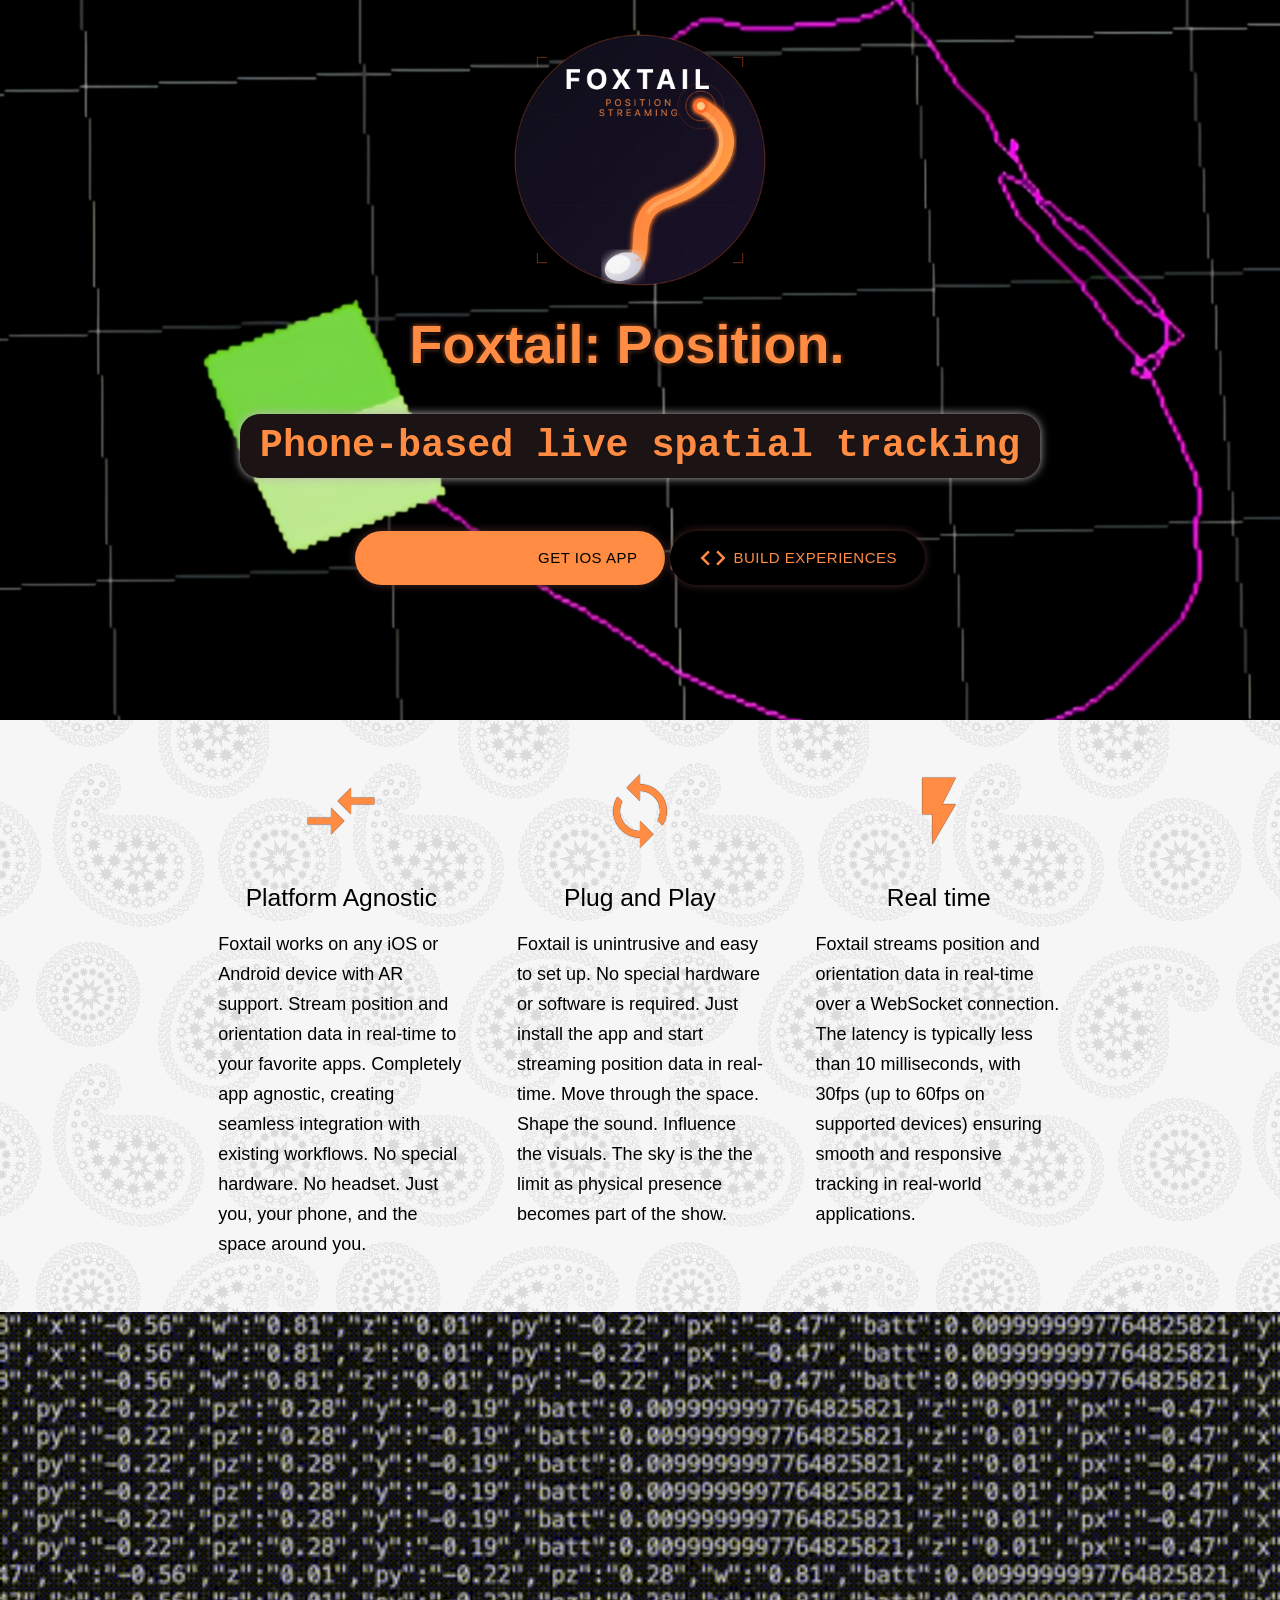
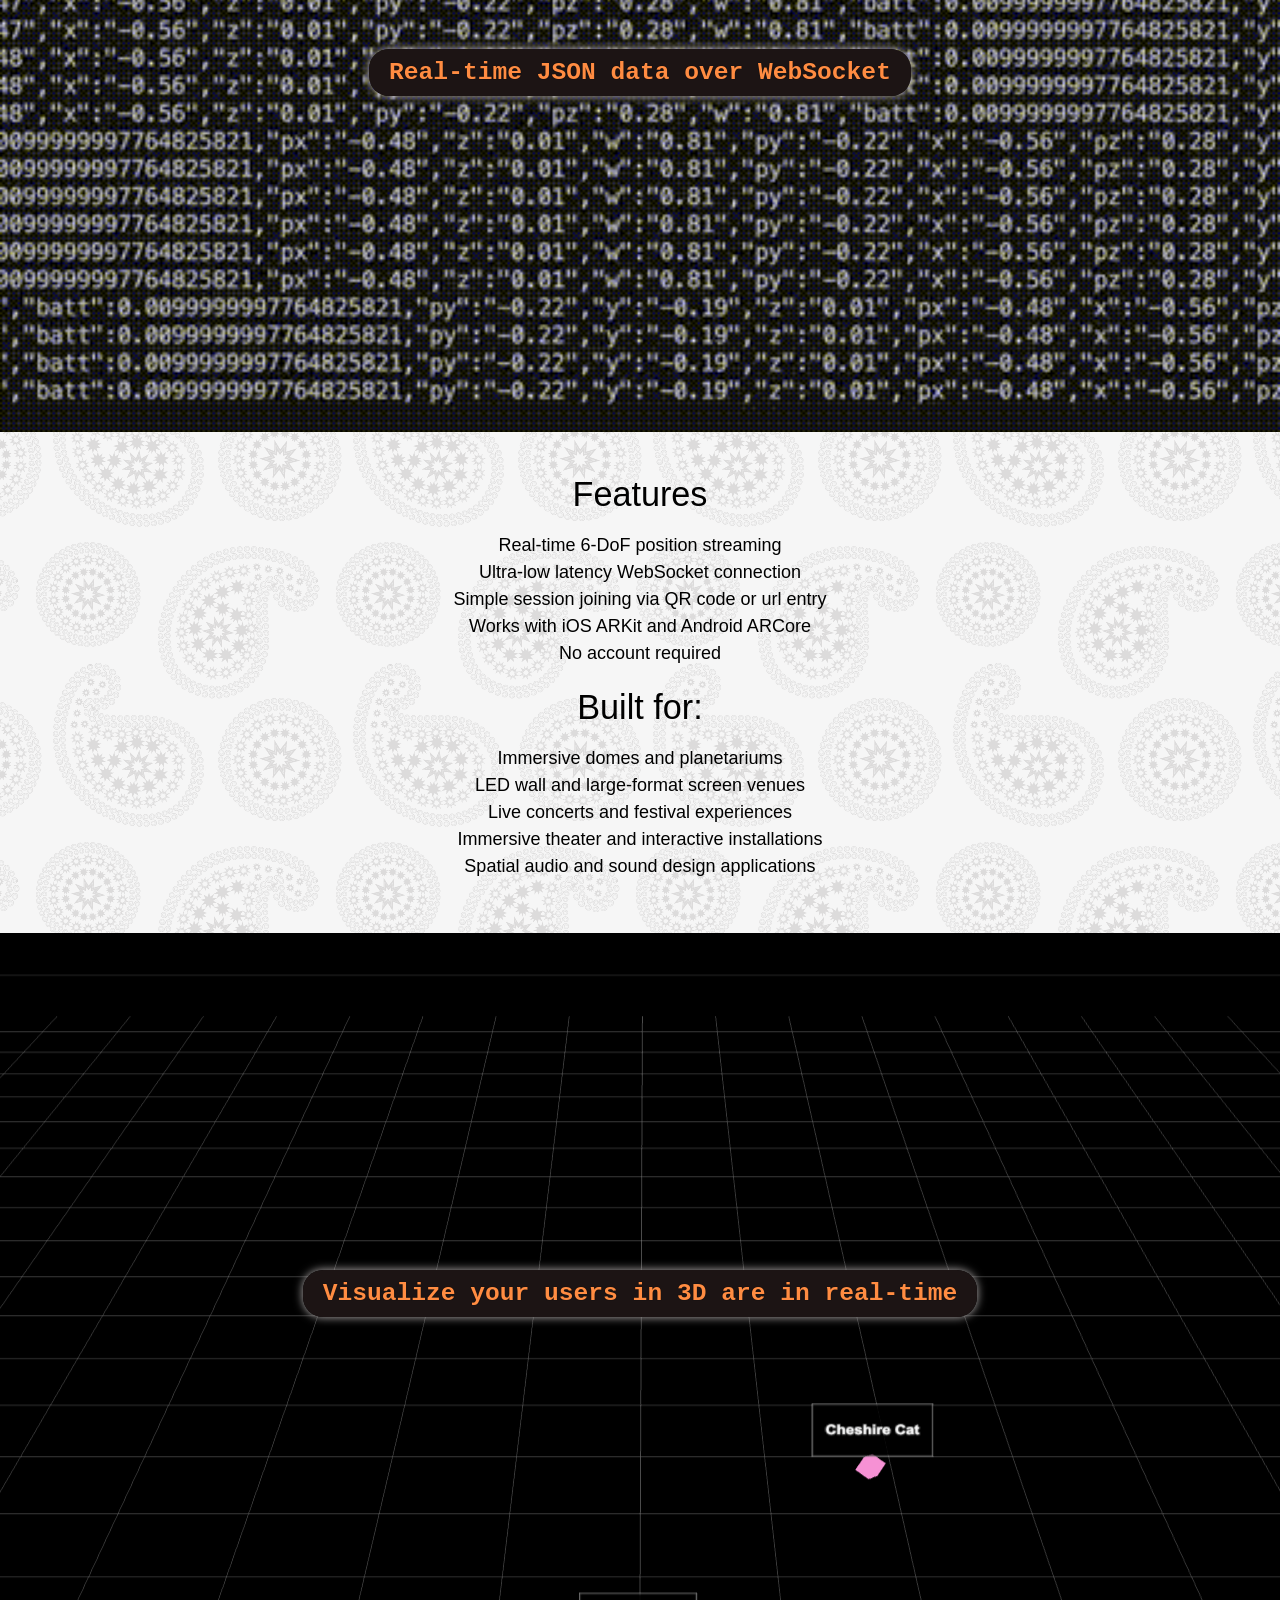
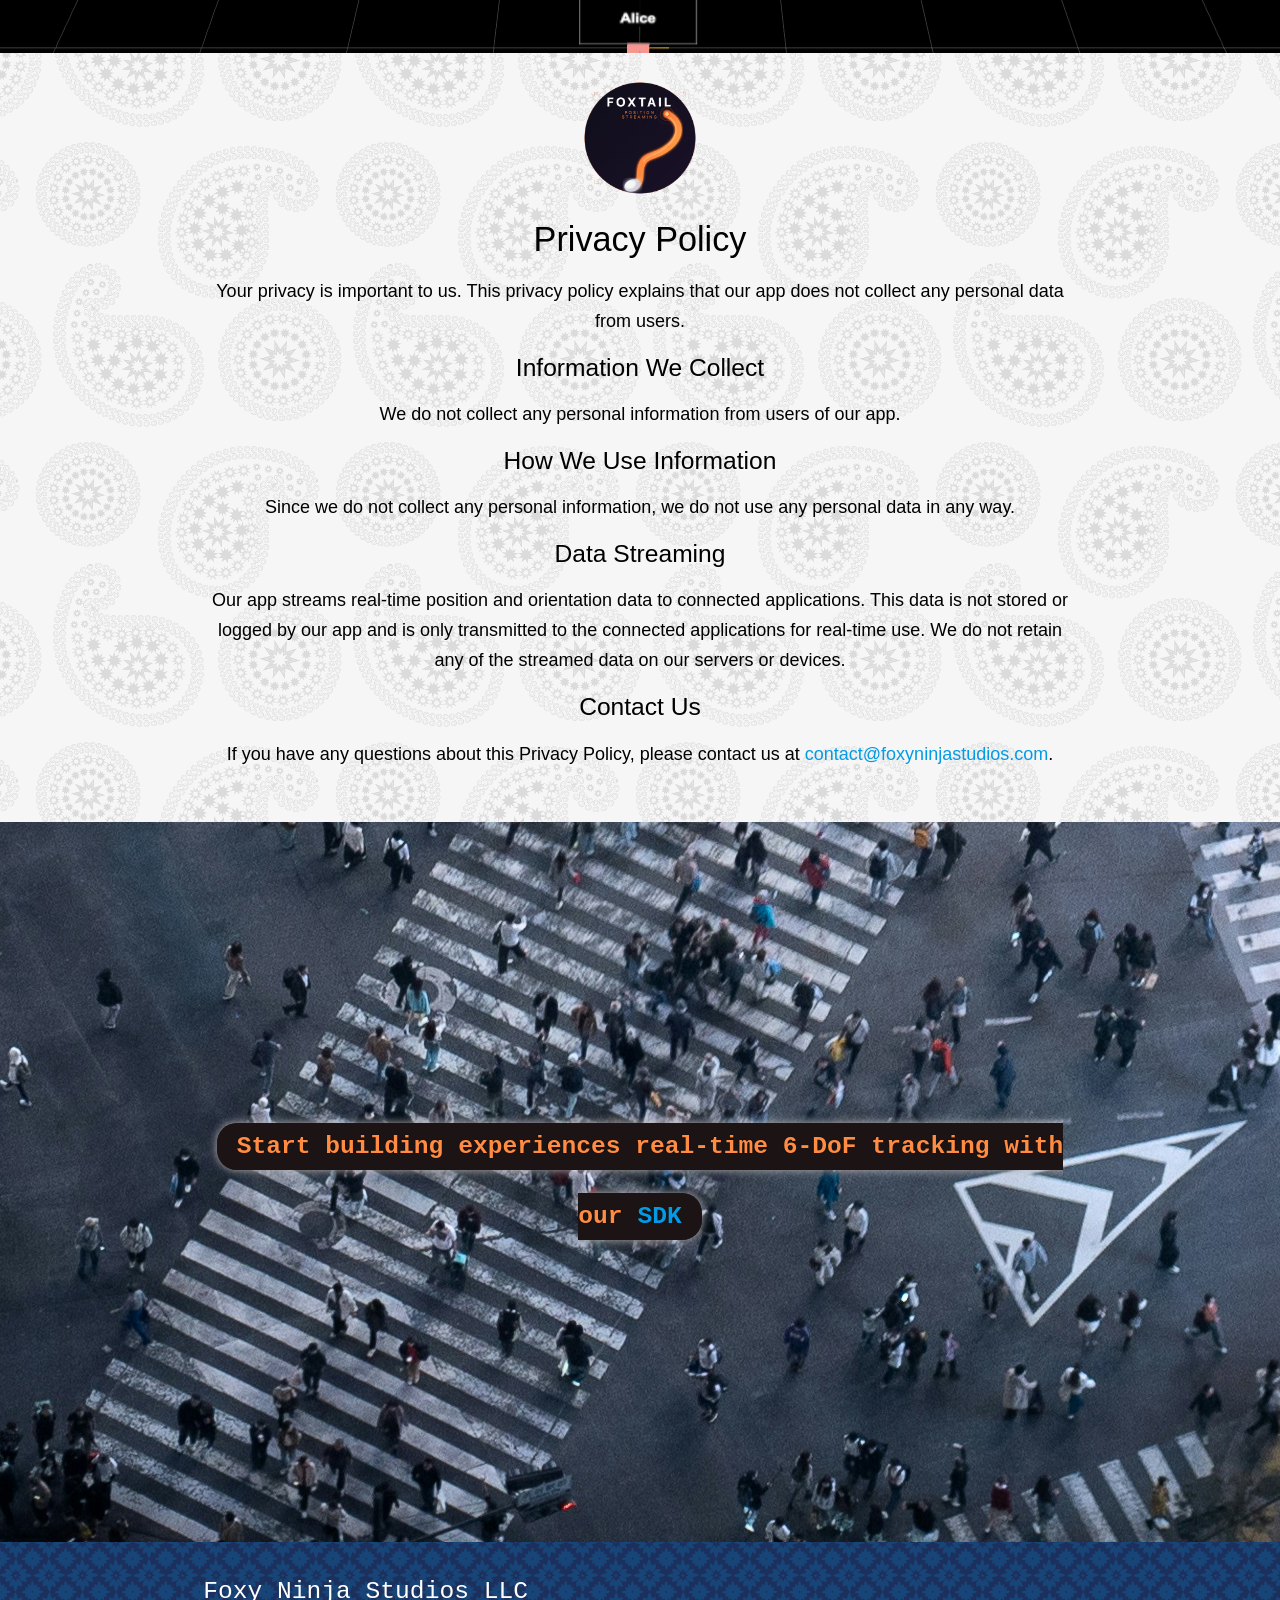
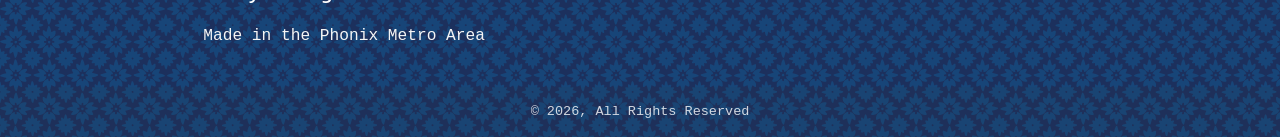
==== docs/index.html @ 8e176ff6 "ac" ====
<!DOCTYPE html>
<html lang="en">

<head>
  <meta http-equiv="Content-Type" content="text/html; charset=UTF-8" />
  <meta name="viewport" content="width=device-width, initial-scale=1" />
  <title>Foxtail: Positional Tracking & Streaming</title>

  <link href="https://fonts.googleapis.com/icon?family=Material+Icons" rel="stylesheet">
  <link href="css/materialize.css" type="text/css" rel="stylesheet" media="screen,projection" />
  <link href="css/style.css" type="text/css" rel="stylesheet" media="screen,projection" />
  <style>
    .alternate-word {
      display: inline-block;
      border-right: 3px solid #ff8c42;
      animation: blink-caret 0.75s step-end infinite;
    }

    @keyframes blink-caret {

      from,
      to {
        border-color: transparent;
      }

      50% {
        border-color: #ff8c42;
      }
    }
  </style>
</head>

<body style="background-image: url(images/paisley.webp);color: #000;font-size:18px;background-color:black">


  <div id="index-banner" class="parallax-container" style="width: 100vw;">
    <div class="section no-pad-bot">
      <div class="container">
        <div class="icon" style="height:30vh;width:30vh"></div>
        <h1 class="header center teal-text text-lighten-2 typewriter" style="color: #ff8c42!important;">Foxtail:
          Position. <span class="alternate-word" id="alternateWord">Tracked.</span>
        </h1>
        <div class="row center">
          <h5 class="header col s12 light hidesmall" style="font-size: 3vw!important;"><span class="feature">
              Phone-based live spatial tracking</span>
          </h5>
        </div>
        <div class="row center">
          <a target='_blank' href="https://apps.apple.com/us/app/foxtail-position-streaming/id6759480033"
            id="download-button" class="btn-large waves-effect waves-light teal 
          lighten-1"
            style="margin-top:20px;background-color: #ff8c42  !important;border-radius: 30px; box-shadow: 0px 0px 10px rgb(73, 40, 40);color:black!important;">
            <i class="material-icons left" style="font-size:200%;margin-right: 5px;">apple</i>
            Get iOS App</a>

                      <a target='_blank' href="https://github.com/FoxyNinjaStudios/foxtail-sdk"
            id="download-button" class="btn-large waves-effect waves-light teal 
          lighten-1"
            style="margin-top:20px;color: #ff8c42  !important;border-radius: 30px; box-shadow: 0px 0px 10px rgb(73, 40, 40);background-color:black!important;">
            <i class="material-icons left" style="font-size:200%;margin-right: 5px;">code</i>
            Build Experiences</a>
        </div>
        <br><br>

      </div>
    </div>
    <div class="parallax"><img src="images/slide1.png" alt="Unsplashed background img 1"></div>
  </div>


  <div class="container">
    <div class="section">

      <!--   Icon Section   -->
      <div class="row">
        <div class="col s12 m4">
          <div class="icon-block">
            <h2 class="center brown-text"><i class="material-icons">compare_arrows</i></h2>
            <h5 class="center">Platform Agnostic</h5>

            <p class="light">Foxtail works on any iOS or Android device with AR support. Stream position and orientation
              data in real-time to your favorite apps. Completely app agnostic, creating seamless integration with
              existing workflows. No special hardware. No headset. Just you, your phone, and the space around you.</p>
          </div>
        </div>

        <div class="col s12 m4">
          <div class="icon-block">
            <h2 class="center brown-text"><i class="material-icons">sync</i></h2>
            <h5 class="center">Plug and Play</h5>

            <p class="light">Foxtail is unintrusive and easy to set up. No special hardware or software is required.
              Just install the app and start streaming position data in real-time. Move through the space. Shape the
              sound. Influence the visuals. The sky is the the limit as physical presence becomes part of the show.</p>
          </div>
        </div>

        <div class="col s12 m4">
          <div class="icon-block">
            <h2 class="center brown-text"><i class="material-icons">flash_on
              </i></h2>
            <h5 class="center">Real time</h5>

            <p class="light">Foxtail streams position and orientation data in real-time over a WebSocket connection. The
              latency is typically less than 10 milliseconds, with 30fps (up to 60fps on supported devices) ensuring
              smooth and responsive tracking in real-world applications.</p>
          </div>
        </div>
      </div>

    </div>
  </div>


  <div class="parallax-container valign-wrapper">
    <div class="section no-pad-bot">
      <div class="container">
        <div class="row center">
          <h5 class="header col s12 light">
            <span class="feature">Real-time JSON data over WebSocket</span>
          </h5>
        </div>
      </div>
    </div>
    <div class="parallax"><img src="images/slide2.gif" alt="Unsplashed background img 2"
        style="height: 100%; width: 100%; object-fit: cover;"></div>
  </div>

  <div class="container">
    <div class="section">

      <div class="row">
        <div class="col s12 center">
          <h3><i class="mdi-content-send brown-text"></i></h3>
          <h4>Features</h4>
          <p class="left-align light">
          <ul>
          <li>Real-time 6-DoF position streaming</li>
          <li>Ultra-low latency WebSocket connection</li>
          <li>Simple session joining via QR code or url entry</li>
          <li>Works with iOS ARKit and Android ARCore</li>
          <li>No account required</li>
          </ul>
          </p>
          <h4>Built for:</h4>

          <p class="left-align light">
          <ul>
          <li>Immersive domes and planetariums</li>
          <li>LED wall and large-format screen venues</li>
          <li>Live concerts and festival experiences</li>
          <li>Immersive theater and interactive installations</li>
          <li>Spatial audio and sound design applications</li>
          </ul>
          </p>
        </div>
      </div>

    </div>
  </div>


  <div class="parallax-container valign-wrapper">
    <div class="section no-pad-bot">
      <div class="container">
        <div class="row center">
          <h5 class="header col s12 light">
            <span class="feature">Visualize your users in 3D are in real-time</span>
          </h5>
        </div>
      </div>
    </div>
    <div class="parallax blursection"><img src="images/slide3.png" alt="Unsplashed background img 3"></div>
  </div>

  <div class="container">
    <div class="section">

      <div class="row" id="privacy">
        <div class="col s12 center">
          <div class="icon"></div>
          <h4>Privacy Policy</h4>
          <p>Your privacy is important to us. This privacy policy explains that our app does not collect any personal
            data from users.</p>
          <h5>Information We Collect</h5>
          <p>We do not collect any personal information from users of our app.</p>
          <h5>How We Use Information</h5>
          <p>Since we do not collect any personal information, we do not use any personal data in any way.</p>
          <h5>Data Streaming</h5>
          <p>Our app streams real-time position and orientation data to connected applications. This data is not stored or logged by our app and is only transmitted to the connected applications for real-time use. We do not retain any of the streamed data on our servers or devices.</p>
          </h5>
          <p>
          </p>
          <h5>Contact Us</h5>
          <p>If you have any questions about this Privacy Policy, please contact us at <a
              href="mailto:contact@foxyninjastudios.com">contact@foxyninjastudios.com</a>.</p>

        </div>
      </div>

    </div>
  </div>


  <div class="parallax-container valign-wrapper">
    <div class="section no-pad-bot">
      <div class="container">
        <div class="row center">
          <h5 class="header col s12 light">
            <span class="feature">Start building experiences real-time 6-DoF tracking with our <a
                href='https://github.com/FoxyNinjaStudios/foxtail-sdk' target="_blank">SDK</a></span>
          </h5>
        </div>
      </div>
    </div>
    <div class="parallax blursection"><img src="images/slide4.jpg" alt="Unsplashed background img 3"></div>
  </div>

  <footer class="page-footer teal" style="font-family:'Consolas', monospace; background-image: url(images/bg.png);">
    <div class="container">
      <div class="row">
        <div class="col l6 s12">
          <h5 class="white-text">Foxy Ninja Studios LLC</h5>
          <p class="grey-text text-lighten-4" style="font-size:90%">Made in the Phonix Metro Area</p>


        </div>

      </div>
    </div>
    <div class="footer-copyright">
      <small class="container" style="text-align:center">
        &copy; 2026, All Rights Reserved
      </small>
    </div>
  </footer>


  <!--  Scripts-->
  <script src="https://code.jquery.com/jquery-2.1.1.min.js"></script>
  <script src="js/materialize.js"></script>
  <script src="js/init.js"></script>
  <script>
    const words = ['Tracked.', 'Streamed.'];
    let wordIndex = 0;
    const el = document.getElementById('alternateWord');
    const typeSpeed = 100;
    const deleteSpeed = 50;
    const pauseTime = 1500;

    function typeWord(word, charIndex = 0) {
      if (charIndex <= word.length) {
        el.textContent = word.substring(0, charIndex);
        setTimeout(() => typeWord(word, charIndex + 1), typeSpeed);
      } else {
        setTimeout(() => deleteWord(word), pauseTime);
      }
    }

    function deleteWord(word, charIndex = word.length) {
      if (charIndex >= 0) {
        el.textContent = word.substring(0, charIndex);
        setTimeout(() => deleteWord(word, charIndex - 1), deleteSpeed);
      } else {
        wordIndex = (wordIndex + 1) % words.length;
        setTimeout(() => typeWord(words[wordIndex]), 300);
      }
    }

    typeWord(words[0]);
  </script>

</body>

</html>
---- docs/css/style.css ----
.icon {
  width: 120px;
  height: 120px;
  background-image: url('../images/icon.png');
  background-size: cover;
  background-position: center;
  background-repeat: no-repeat;
  margin: auto;
  border-radius: 30px;
  margin-top: 10px;
}

nav ul a,
nav .brand-logo {
  color: #444;
}

p {
  line-height: 2rem;
}

.sidenav-trigger {
  color: #26a69a;
}

.parallax-container {
  min-height: 80vh;
  line-height: 0;
  height: auto;
  color: rgba(255, 255, 255, .9);
}

.parallax-container .section {
  width: 100%;
}

@media only screen and (max-width : 992px) {
  .parallax-container .section {
    position: absolute;
    top: 40%;
  }

  #index-banner .section {
    top: 10%;
  }
}

@media only screen and (max-width : 600px) {
  #index-banner .section {
    top: 0;
  }
}

.icon-block {
  padding: 0 15px;
}


footer.page-footer {
  margin: 0;
}

.icon-block .material-icons {
  color: #ff8c42 !important;
  font-size: 80px;
  text-shadow: 0px 0px 1px rgb(36, 2, 2);
}

.feature {
  color: #ff8c42;
  font-weight: bold;
  text-shadow: 0px 0px 1px rgb(0, 0, 0);
  background-color: rgb(28, 20, 20);
  padding: 10px 20px;
  border-radius: 20px;
  box-shadow: 0px 0px 10px rgb(187, 182, 182);
  font-family: 'Consolas', monospace;
  width: auto;
  line-height: 70px;
}

.typewriter {
  font-size: 3em;
  font-weight: 700;
  text-shadow: 1px 1px 2px black, 0 0 25px rgb(4, 4, 17), 0 0 5px #ff8c42;
  margin: 20px auto;
  overflow-y: visible;
  display: block;
  overflow: hidden;
  white-space: nowrap;
  border-right: 0.15em solid #ff8c42;
  animation: typing 3.5s steps(30, end), blink-caret 0.75s step-end 3;
  animation-fill-mode: forwards;
}

@keyframes typing {
  from {
    width: 0;
  }

  99.9% {
    width: 100%;
  }

  to {
    width: "auto";
  }
}

@keyframes blink-caret {

  from,
  to {
    border-color: transparent;
  }

  50% {
    border-color:#ff8c42;
  }
}

@media only screen and (max-width: 600px) {
  .header {
    font-size: 2em !important;
  }

  .typewriter {
    font-size: 1.5em !important;
  }

  .btn-large {
    font-size: 1em !important;
    padding: 0 1rem !important;
  }
}
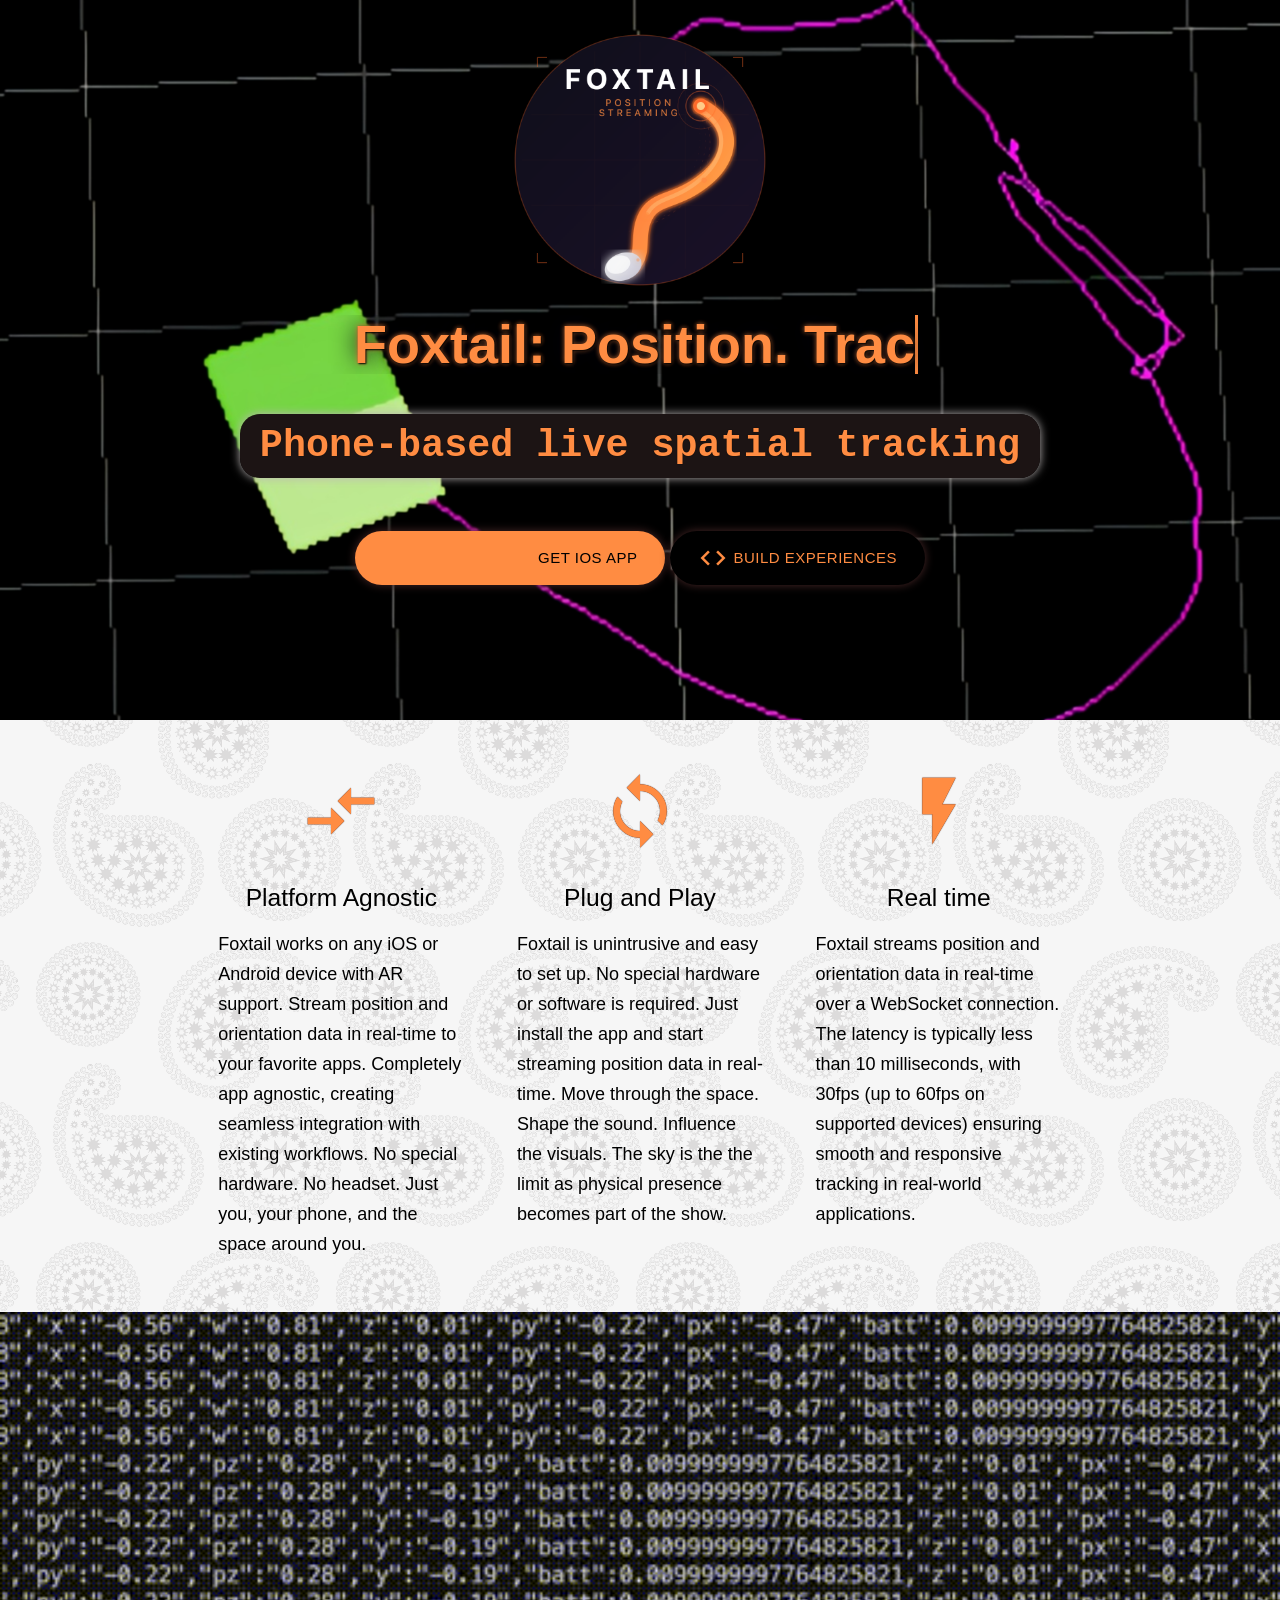
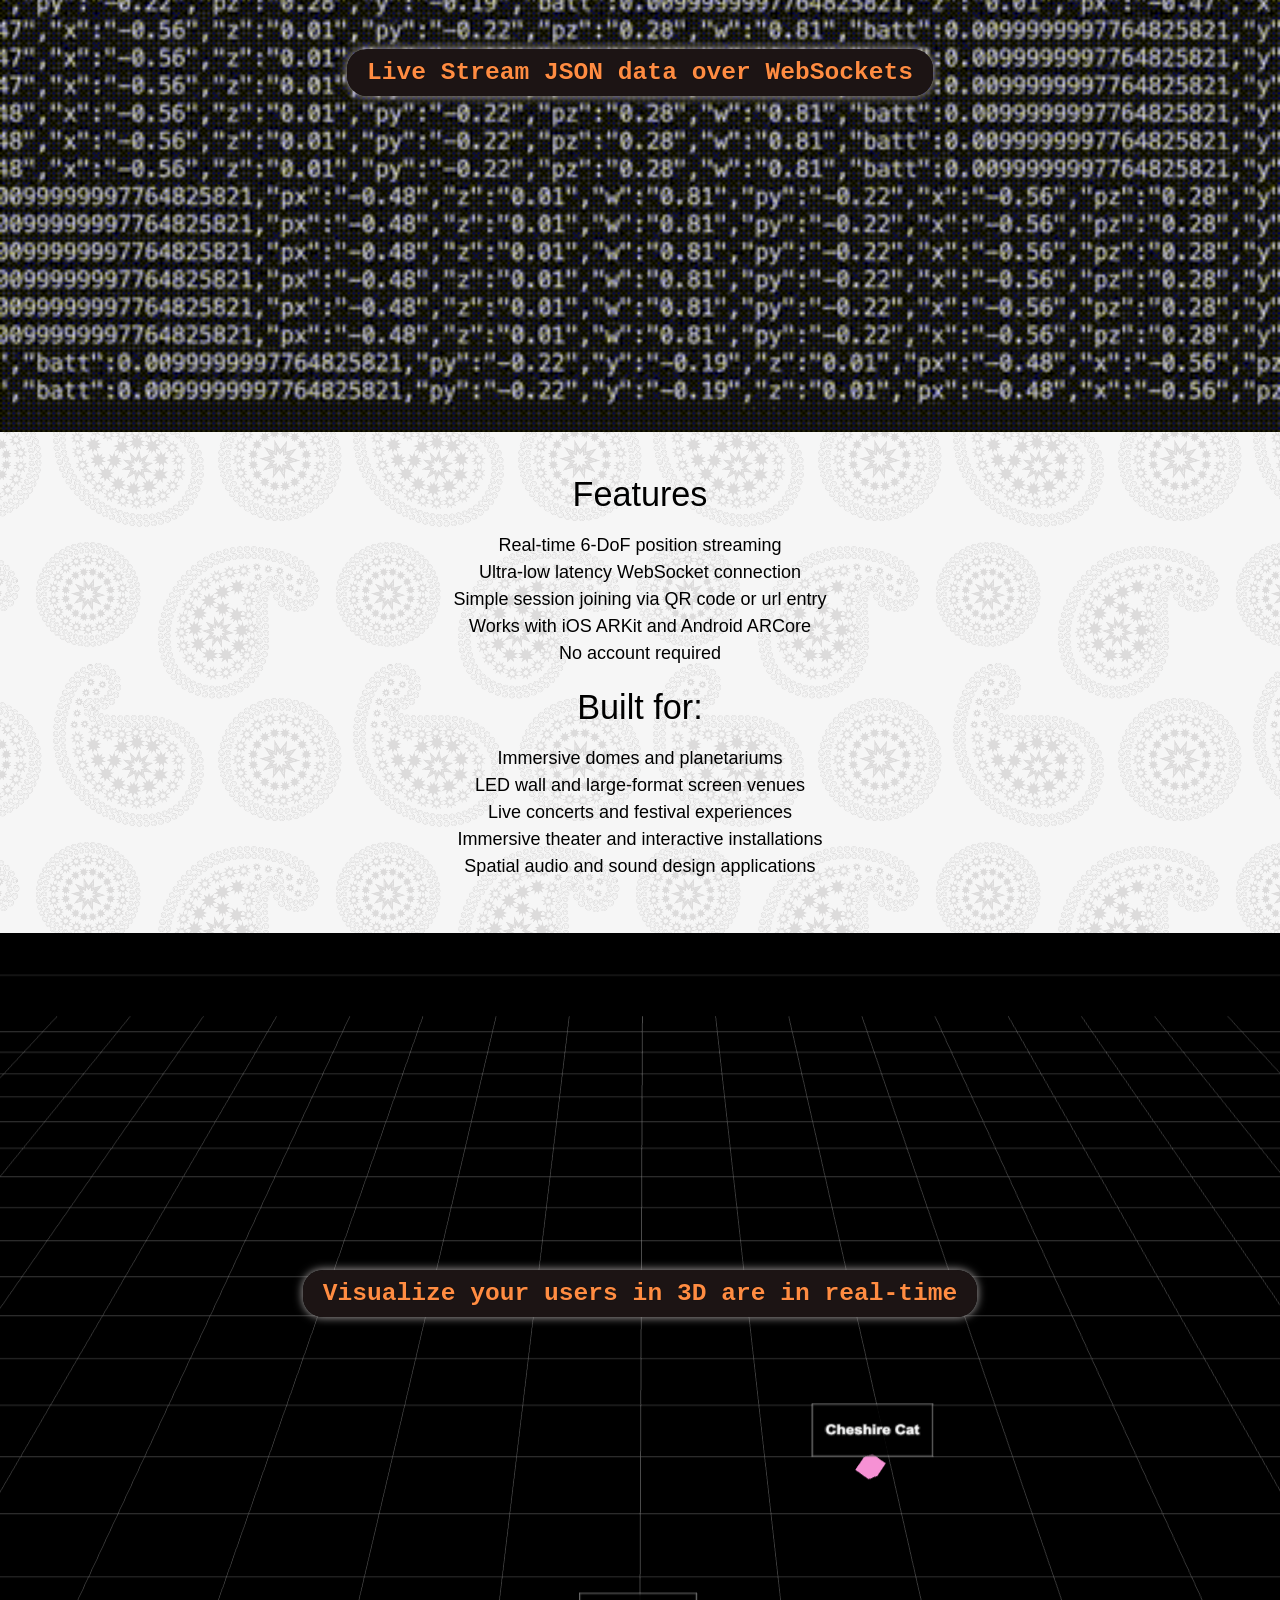
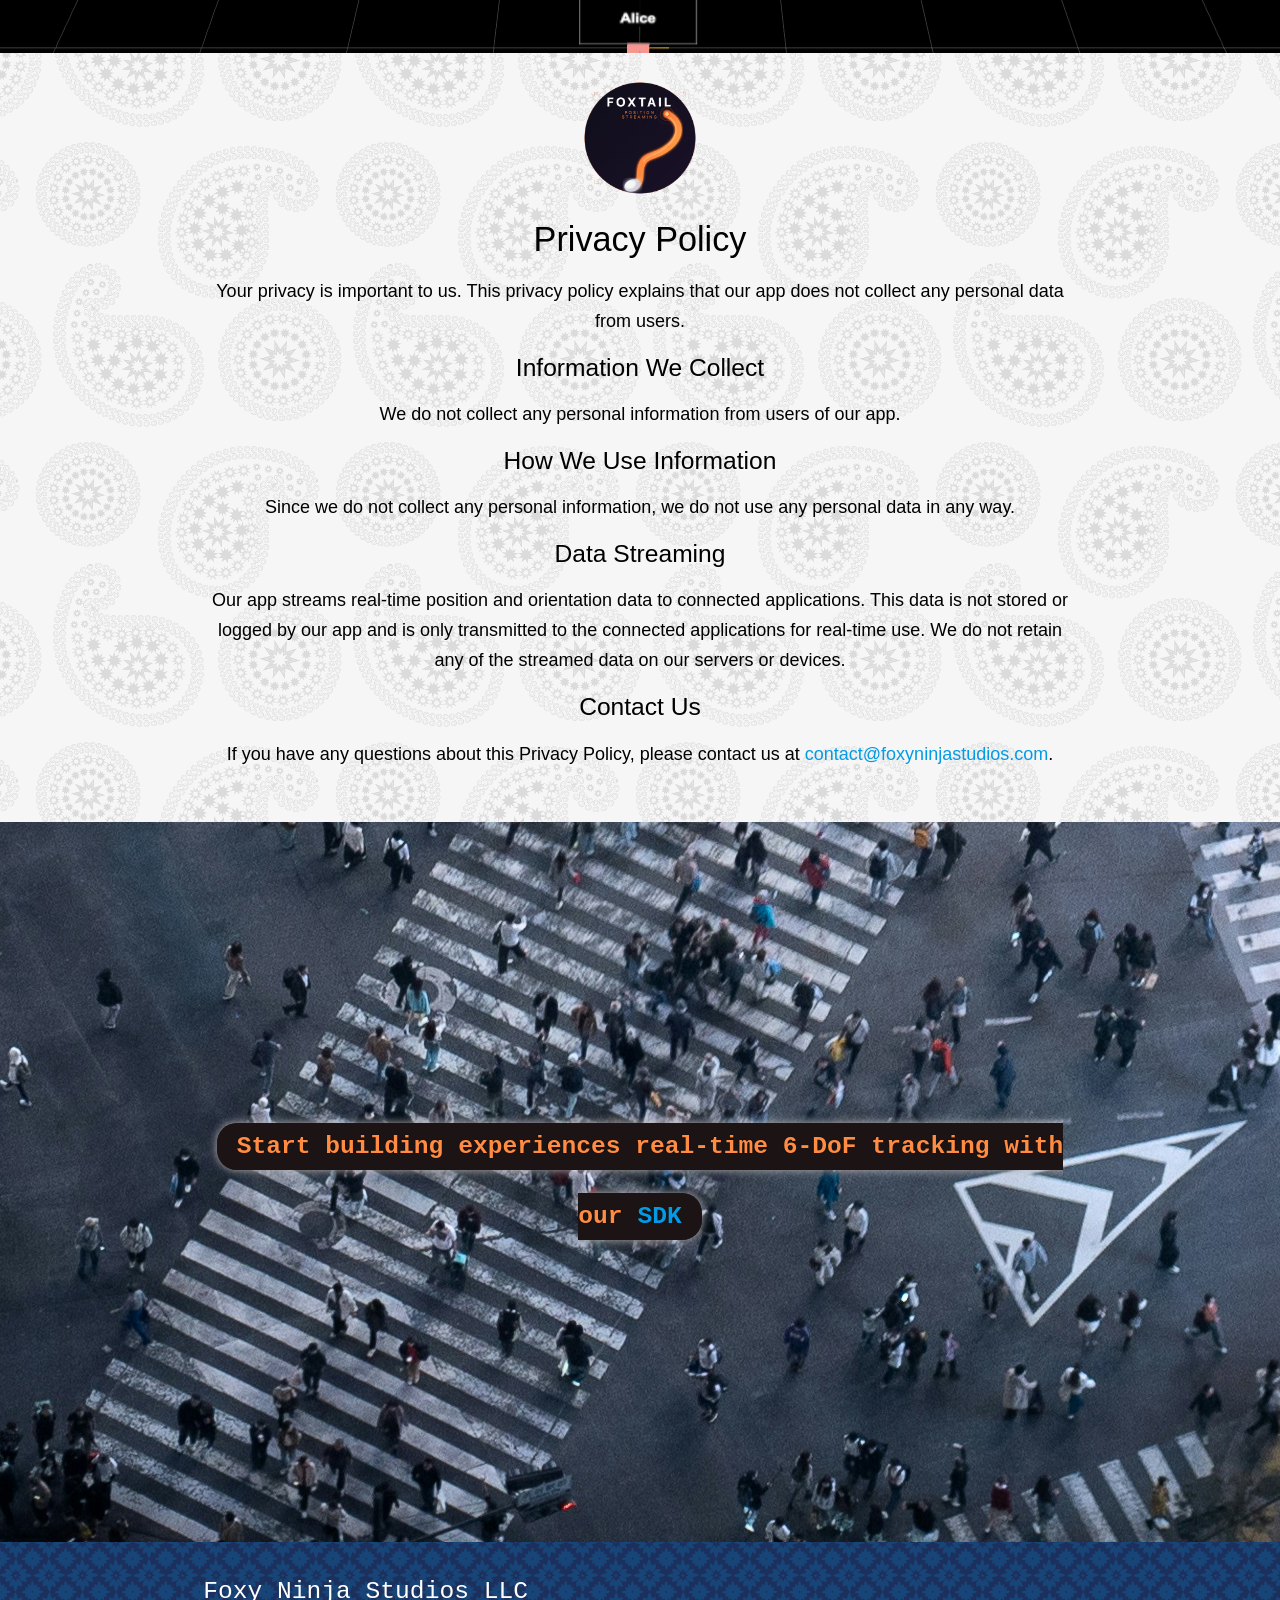
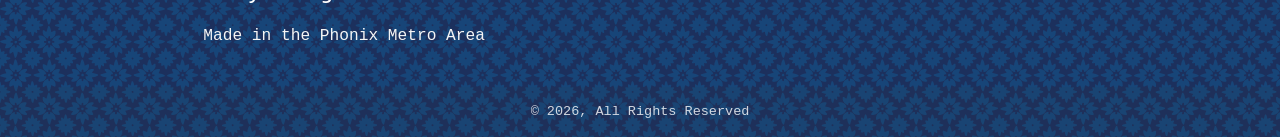
==== commit 1223772c: "ac" ====
--- a/docs/index.html
+++ b/docs/index.html
@@ -117,7 +117,7 @@
       <div class="container">
         <div class="row center">
           <h5 class="header col s12 light">
-            <span class="feature">Real-time JSON data over WebSocket</span>
+            <span class="feature">Live Stream JSON data over WebSockets</span>
           </h5>
         </div>
       </div>
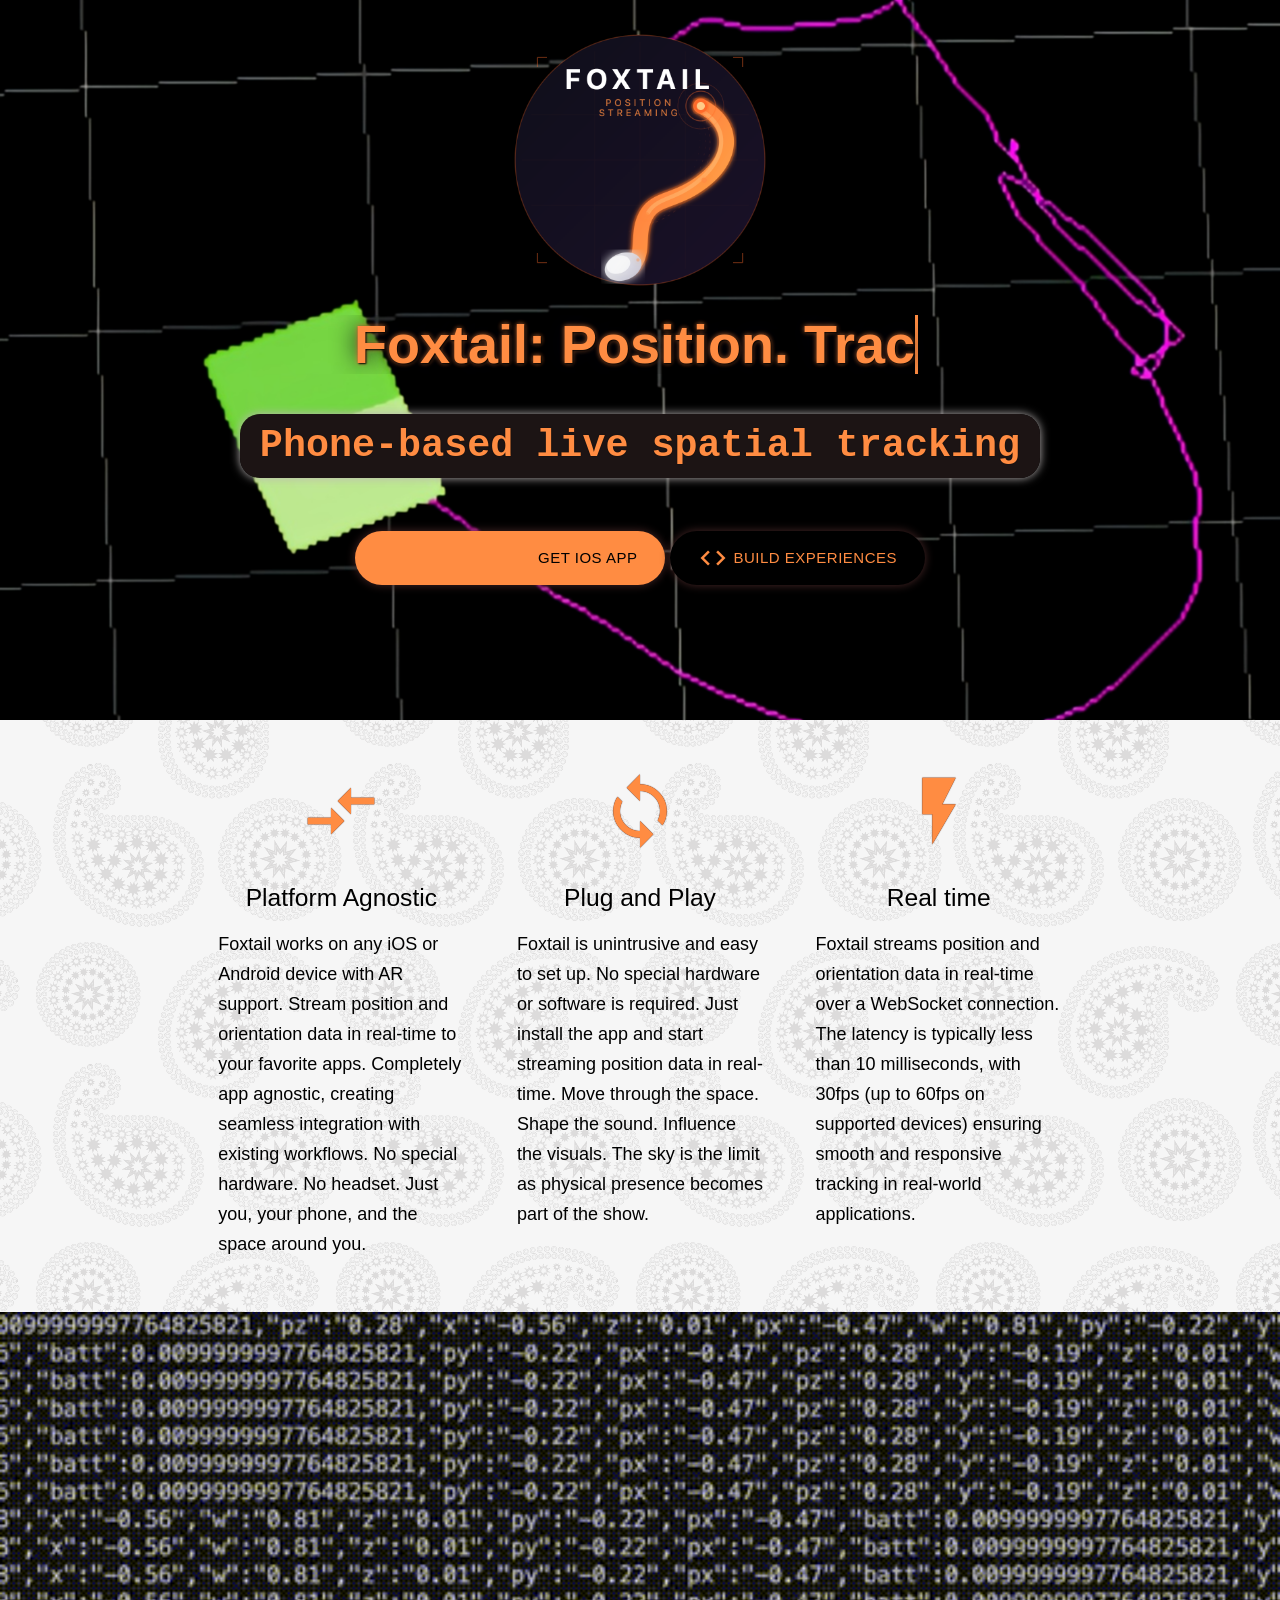
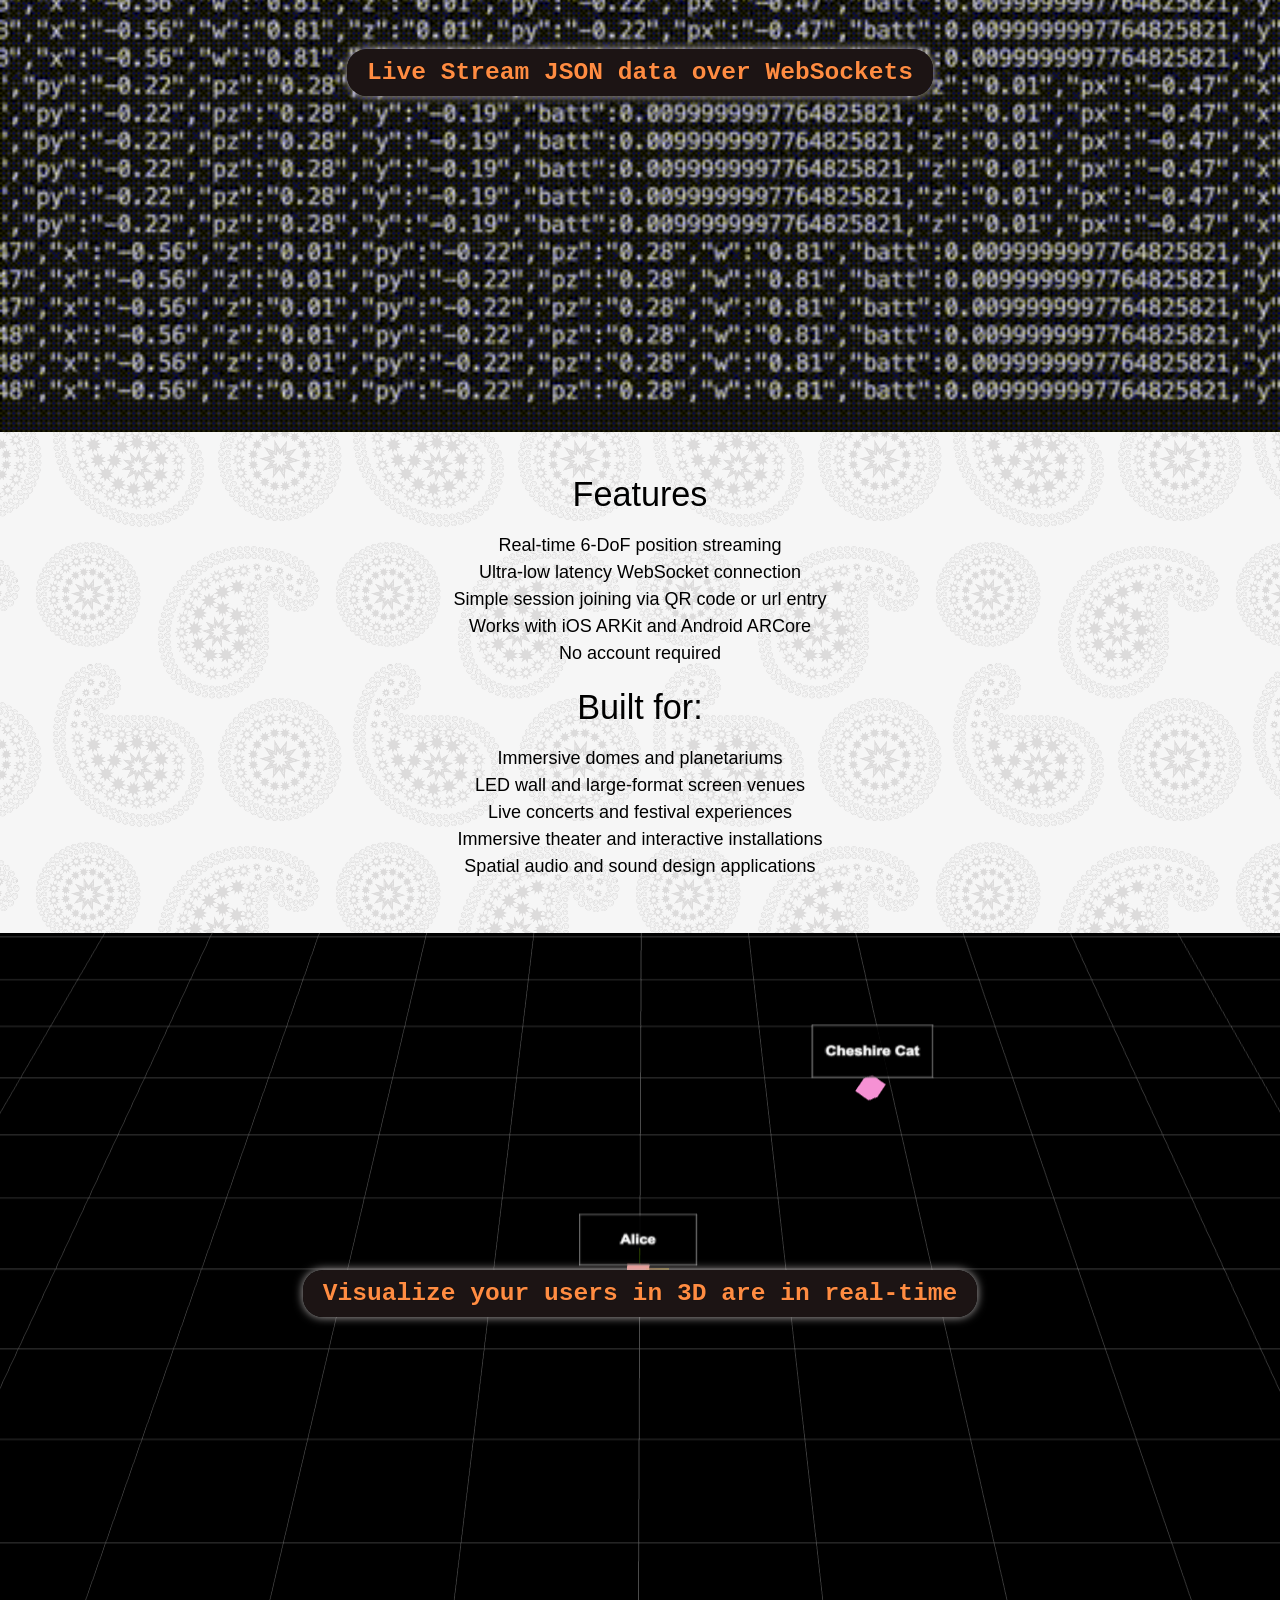
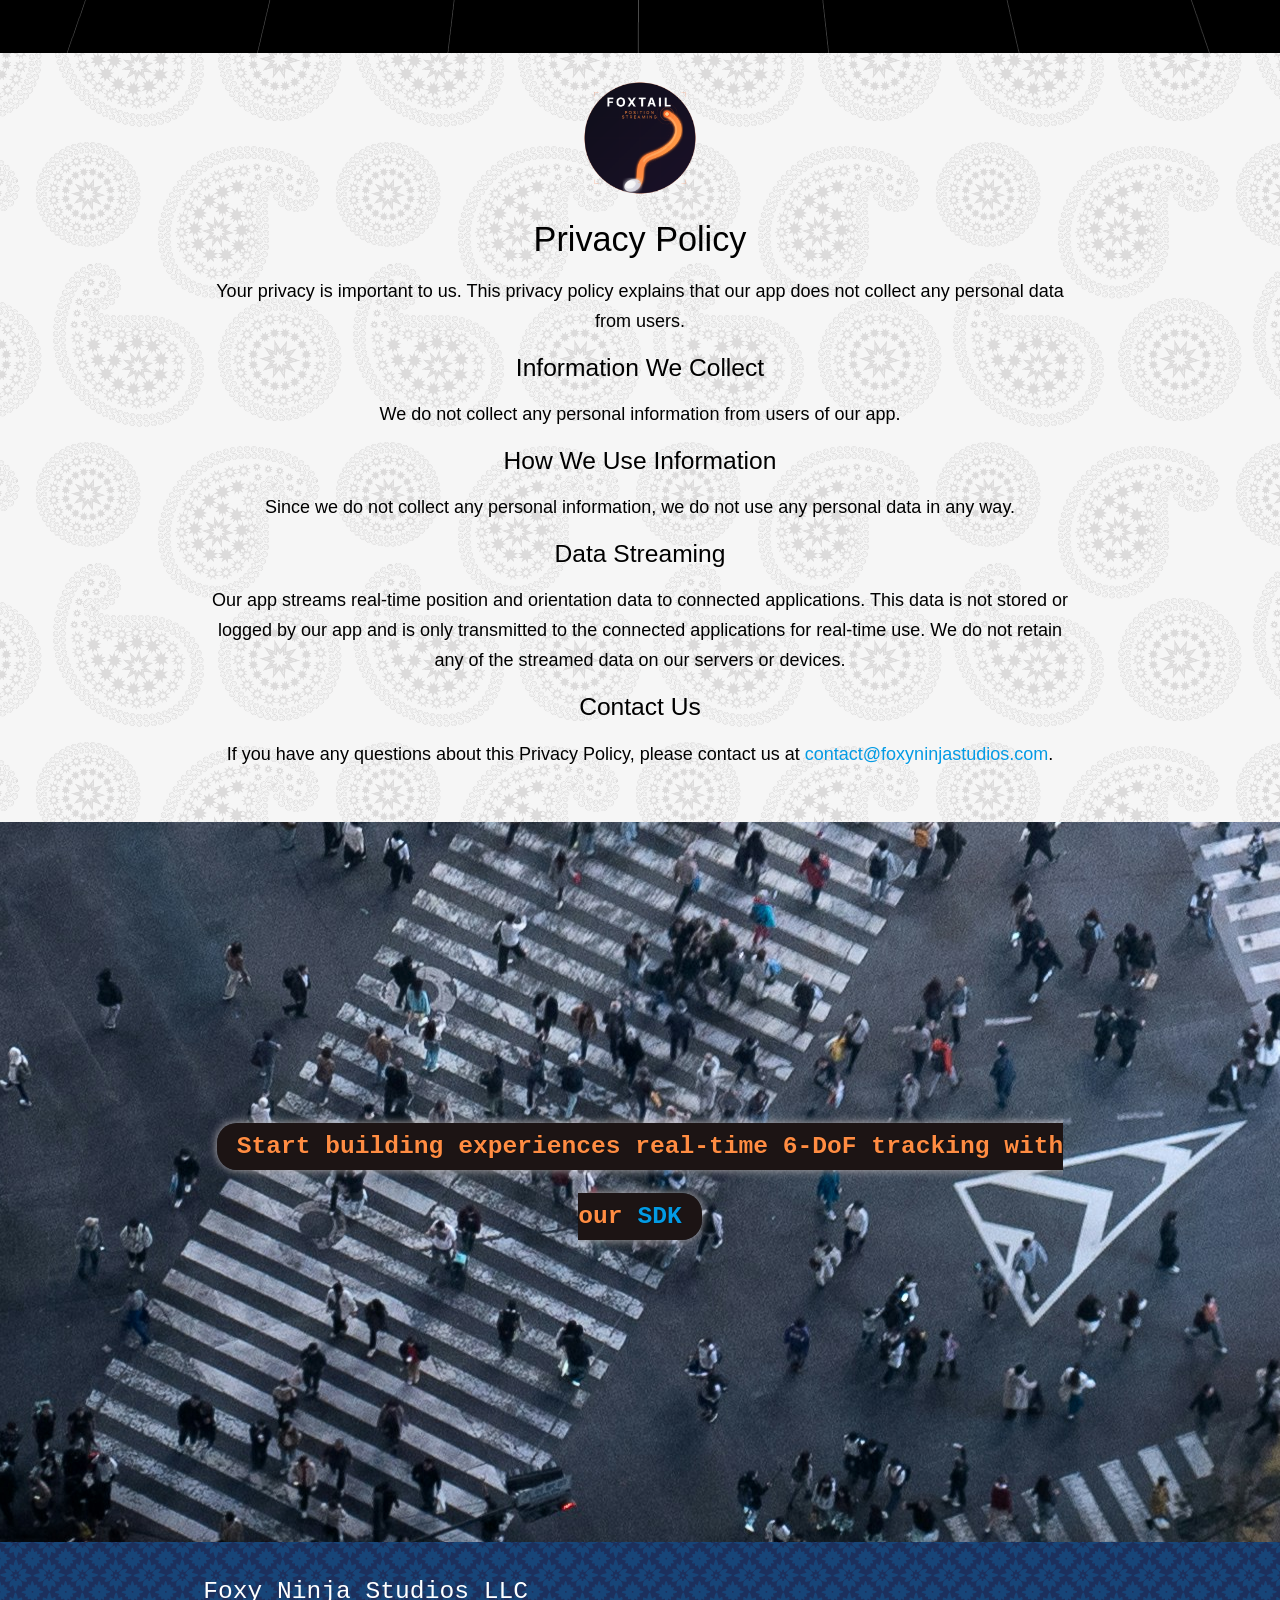
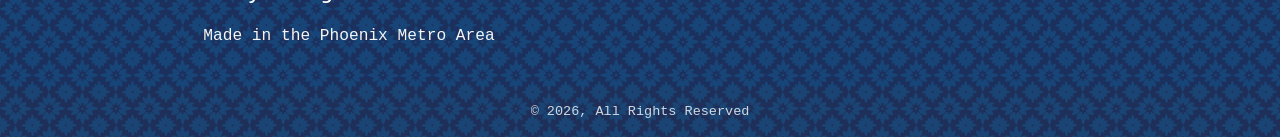
==== commit 11b6a0a5: "ac" ====
--- a/docs/index.html
+++ b/docs/index.html
@@ -91,7 +91,7 @@
 
             <p class="light">Foxtail is unintrusive and easy to set up. No special hardware or software is required.
               Just install the app and start streaming position data in real-time. Move through the space. Shape the
-              sound. Influence the visuals. The sky is the the limit as physical presence becomes part of the show.</p>
+              sound. Influence the visuals. The sky is the limit as physical presence becomes part of the show.</p>
           </div>
         </div>
 
@@ -221,7 +221,7 @@
       <div class="row">
         <div class="col l6 s12">
           <h5 class="white-text">Foxy Ninja Studios LLC</h5>
-          <p class="grey-text text-lighten-4" style="font-size:90%">Made in the Phonix Metro Area</p>
+          <p class="grey-text text-lighten-4" style="font-size:90%">Made in the Phoenix Metro Area</p>
 
 
         </div>
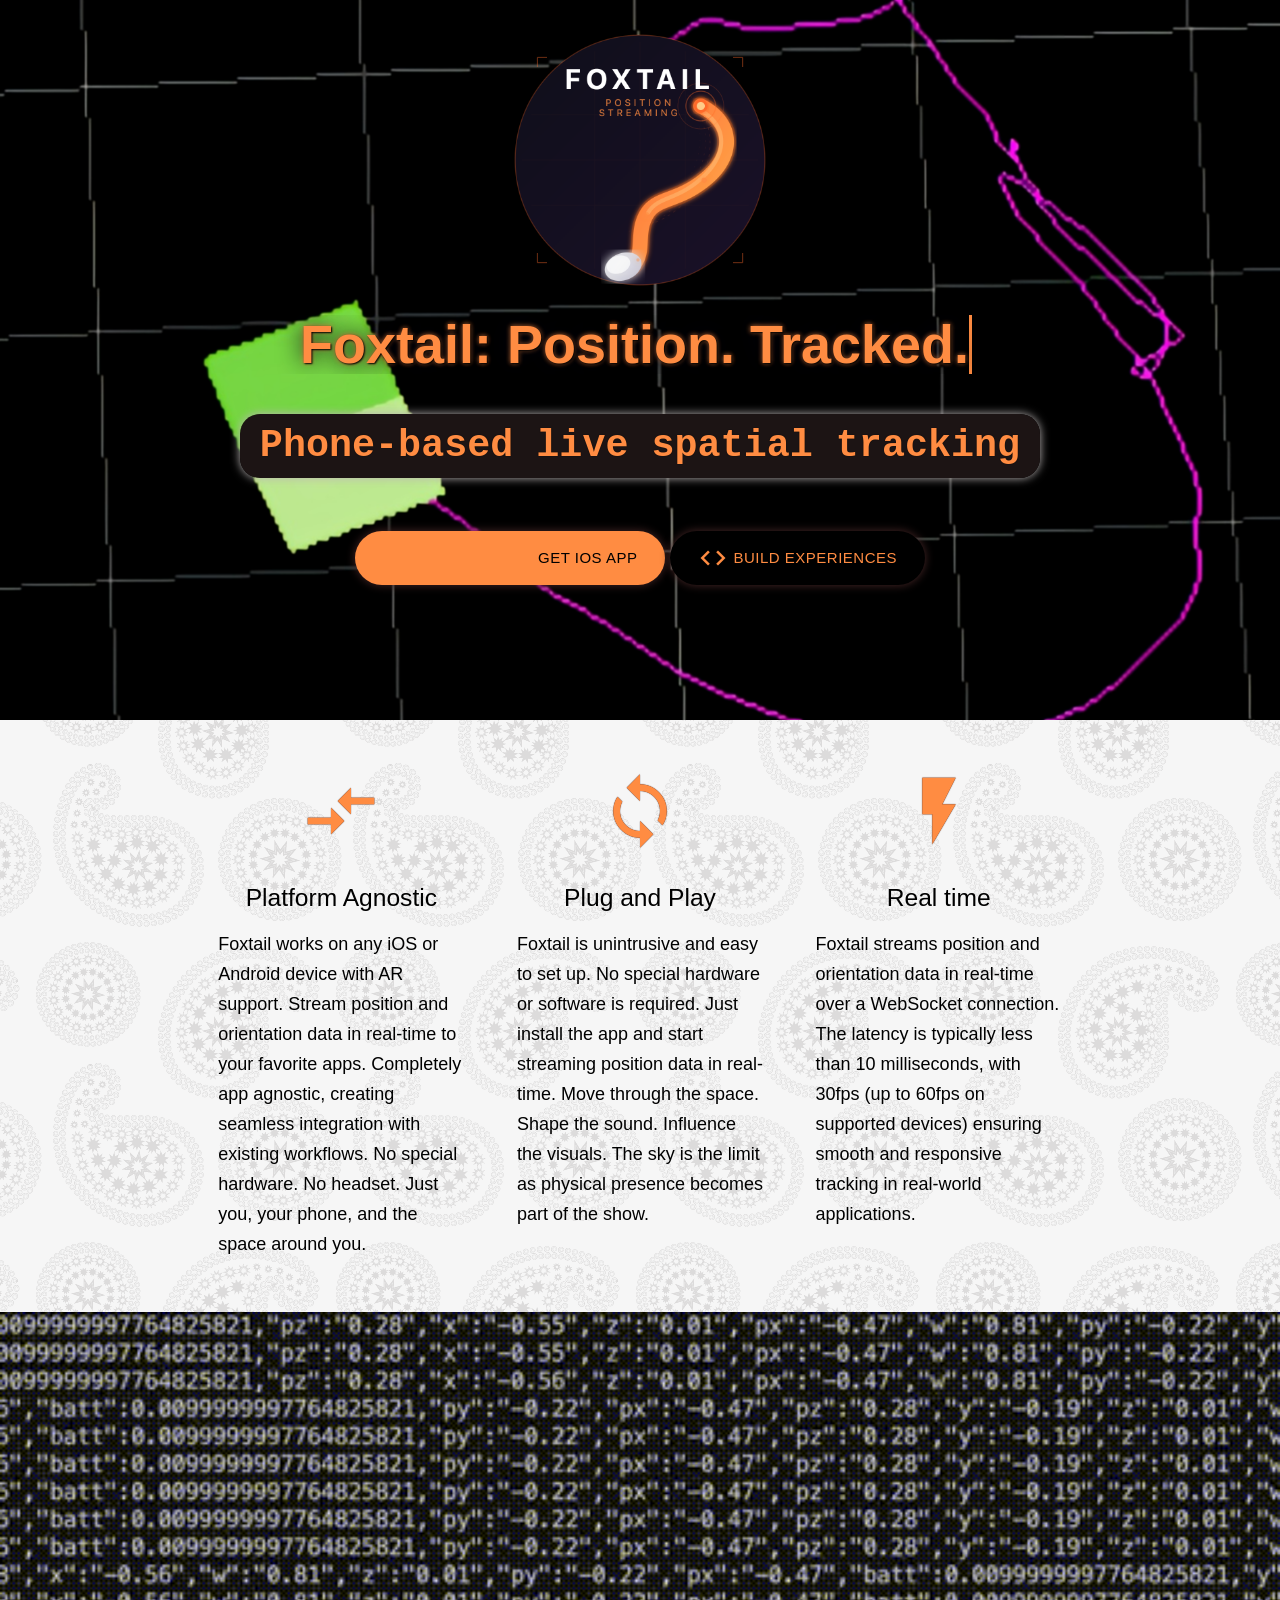
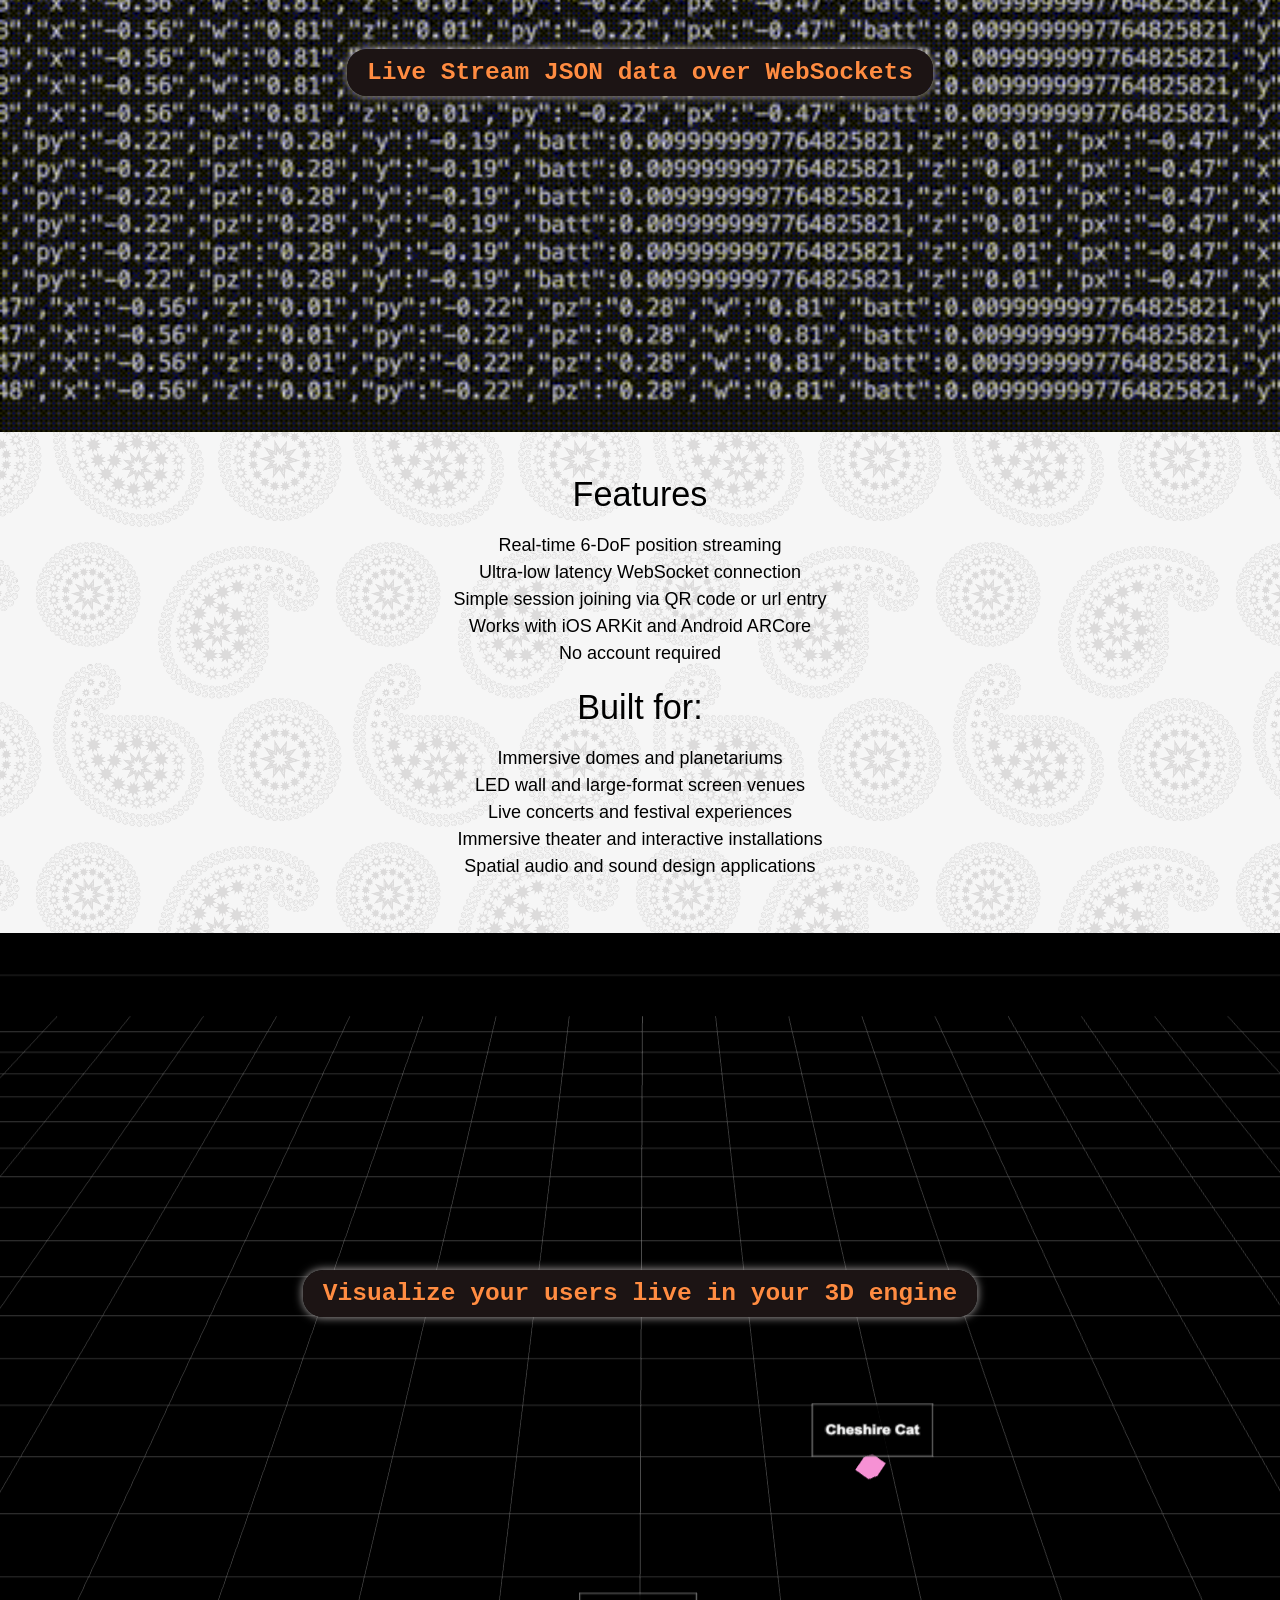
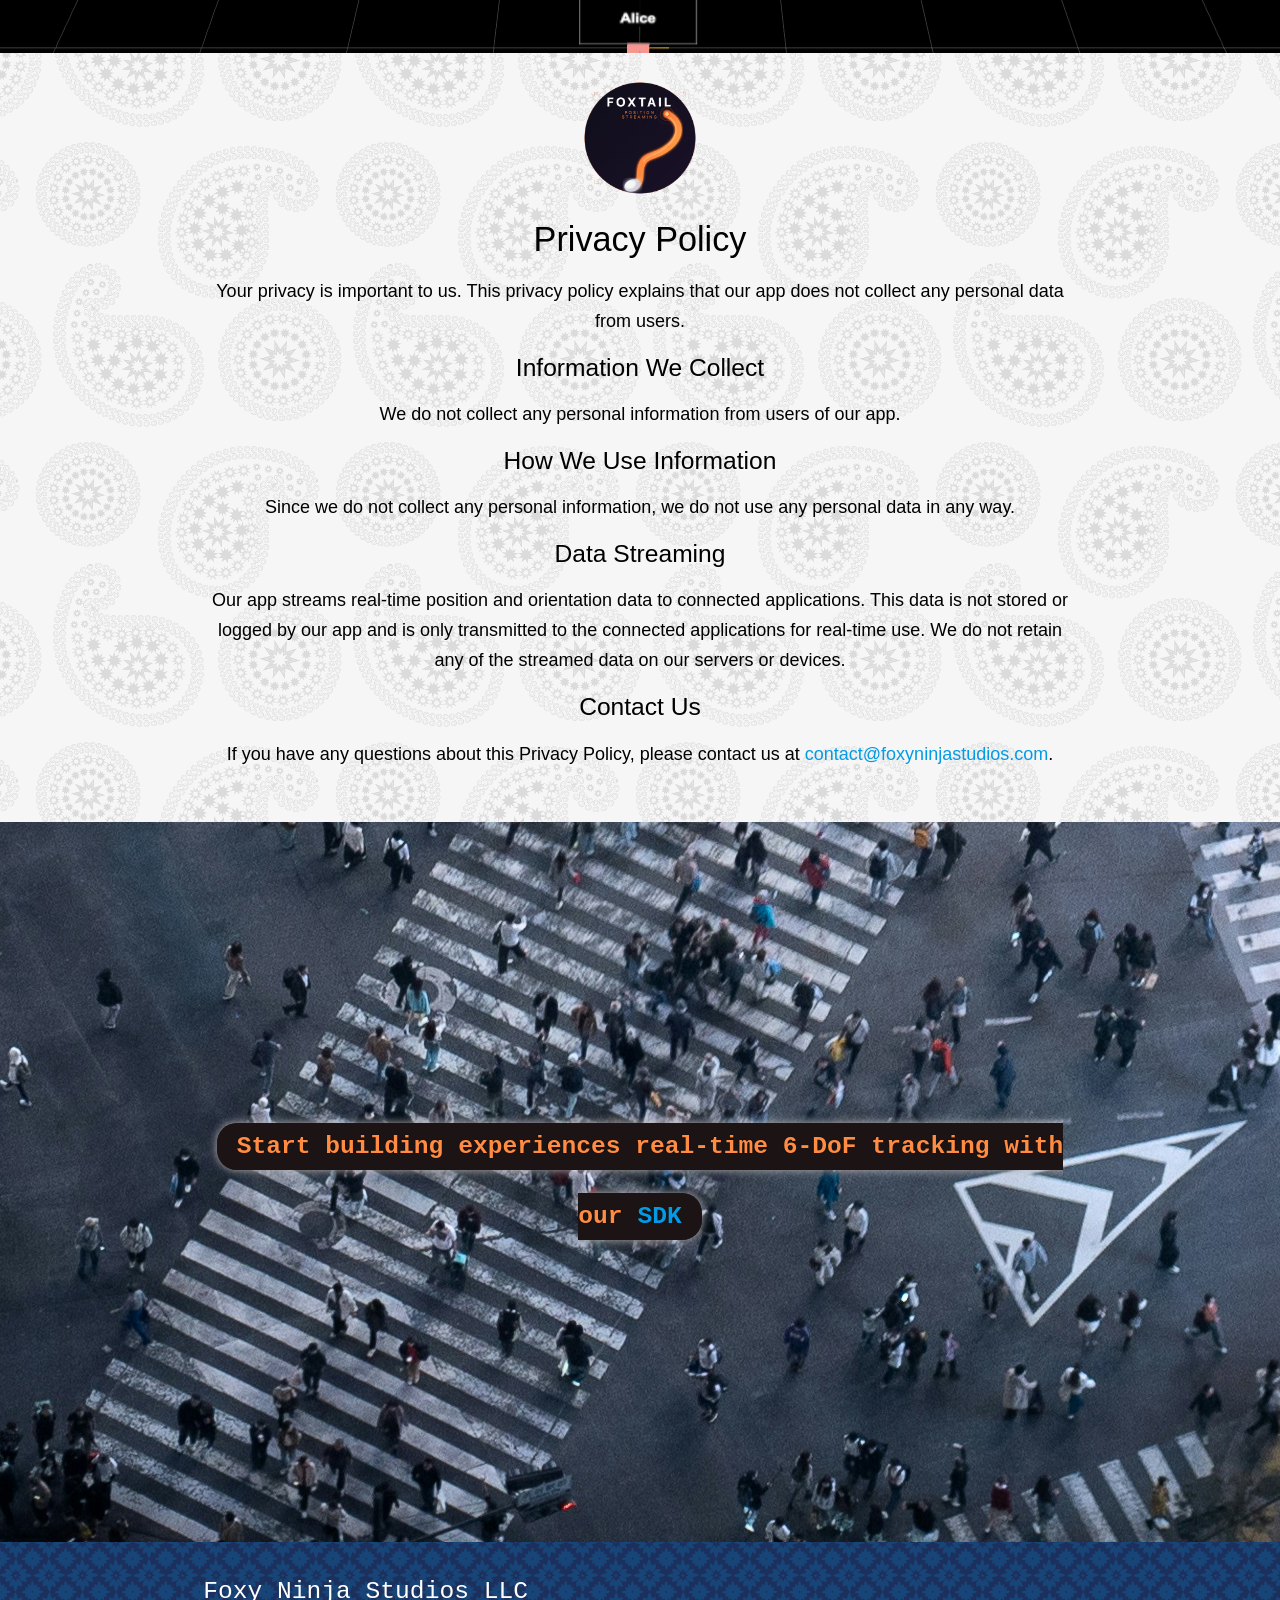
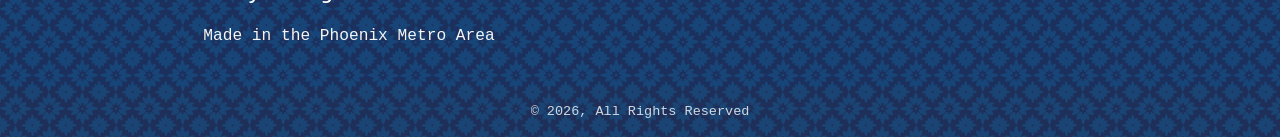
==== commit 3c37f319: "ac" ====
--- a/docs/index.html
+++ b/docs/index.html
@@ -165,7 +165,7 @@
       <div class="container">
         <div class="row center">
           <h5 class="header col s12 light">
-            <span class="feature">Visualize your users in 3D are in real-time</span>
+            <span class="feature">Visualize your users live in your 3D engine</span>
           </h5>
         </div>
       </div>
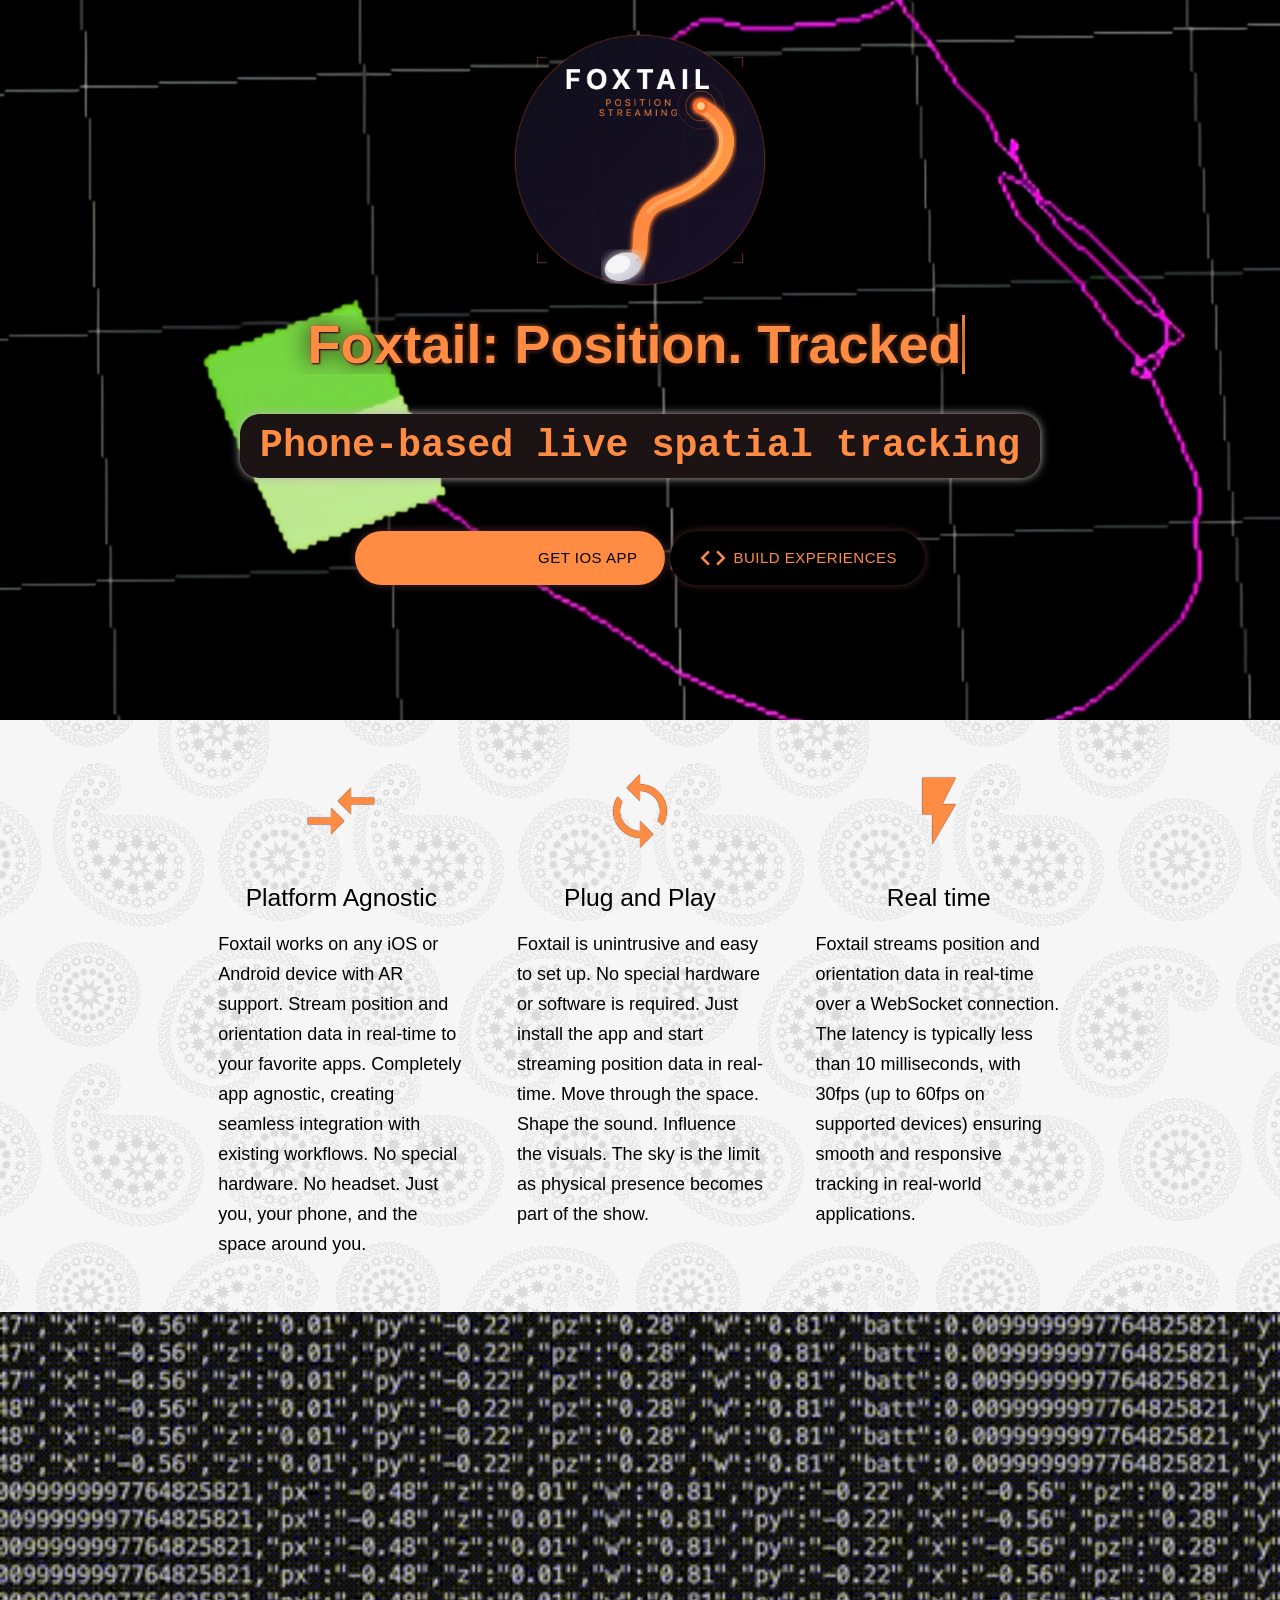
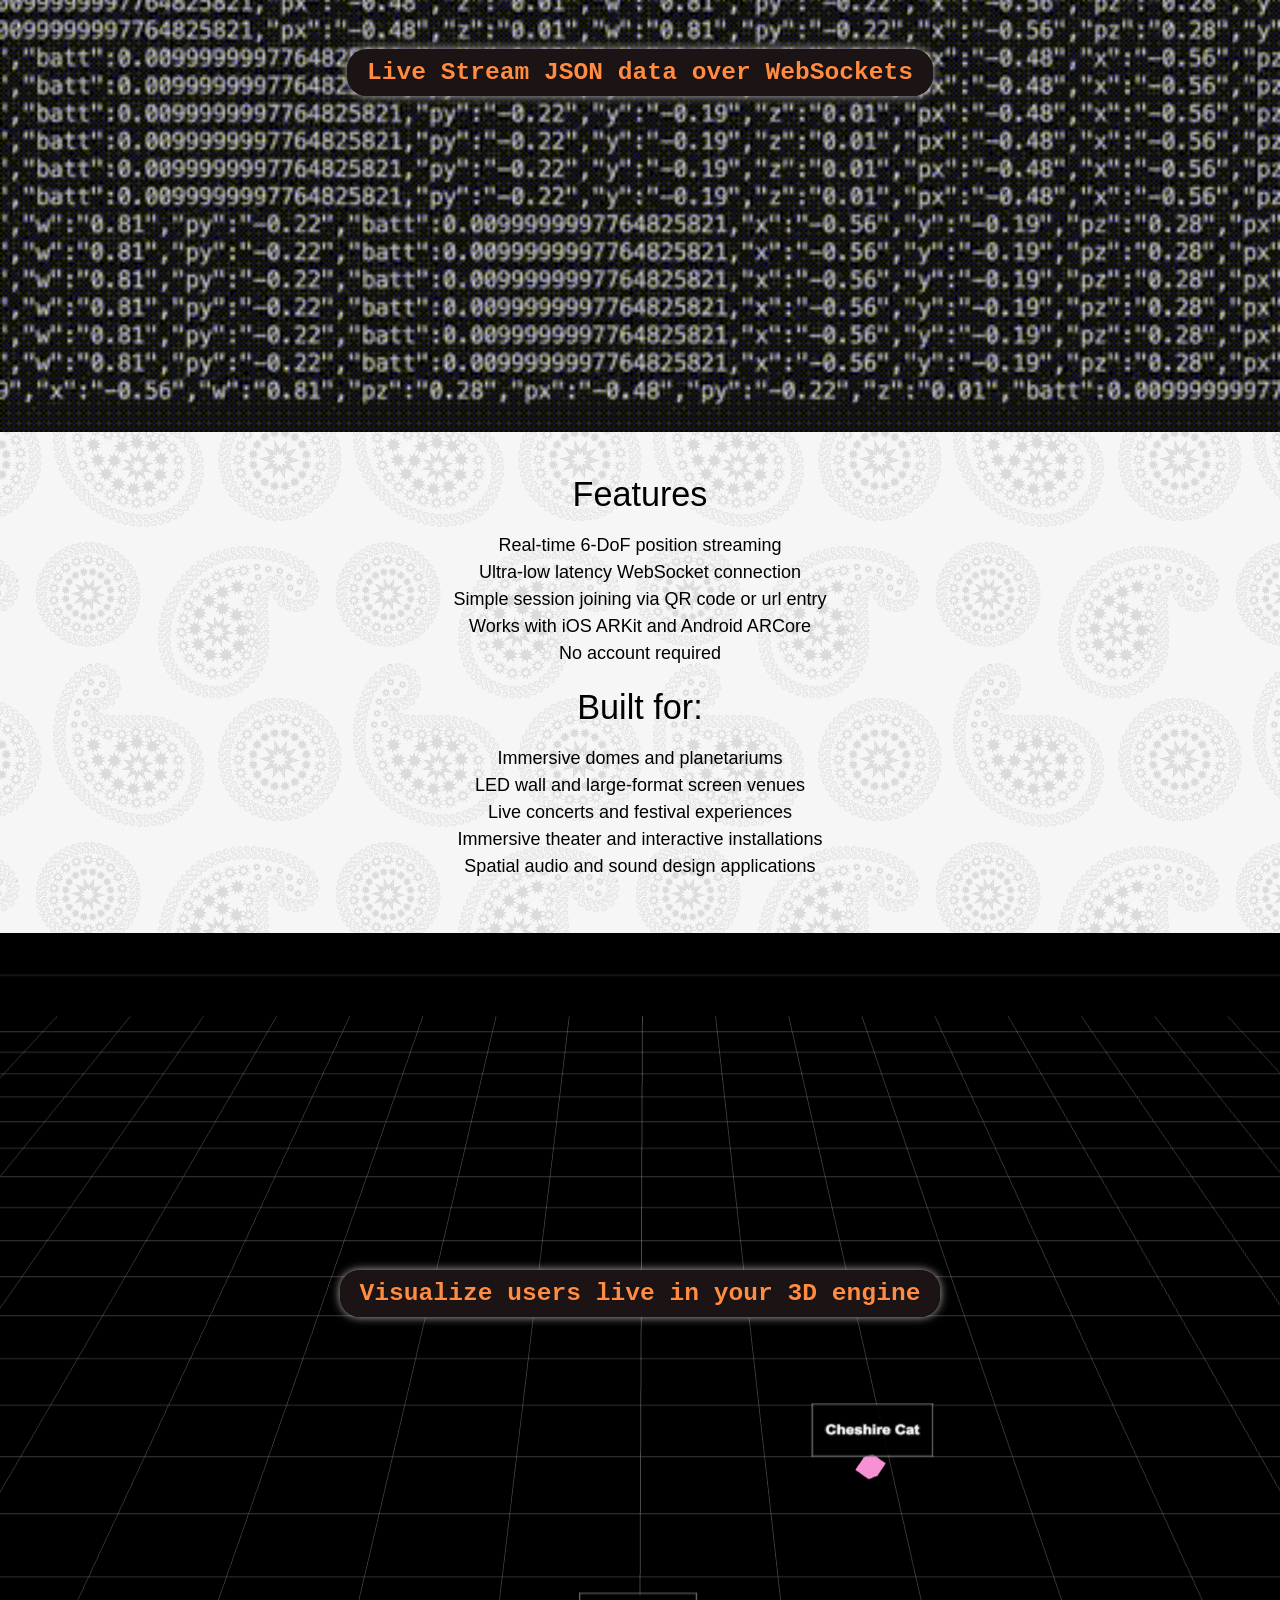
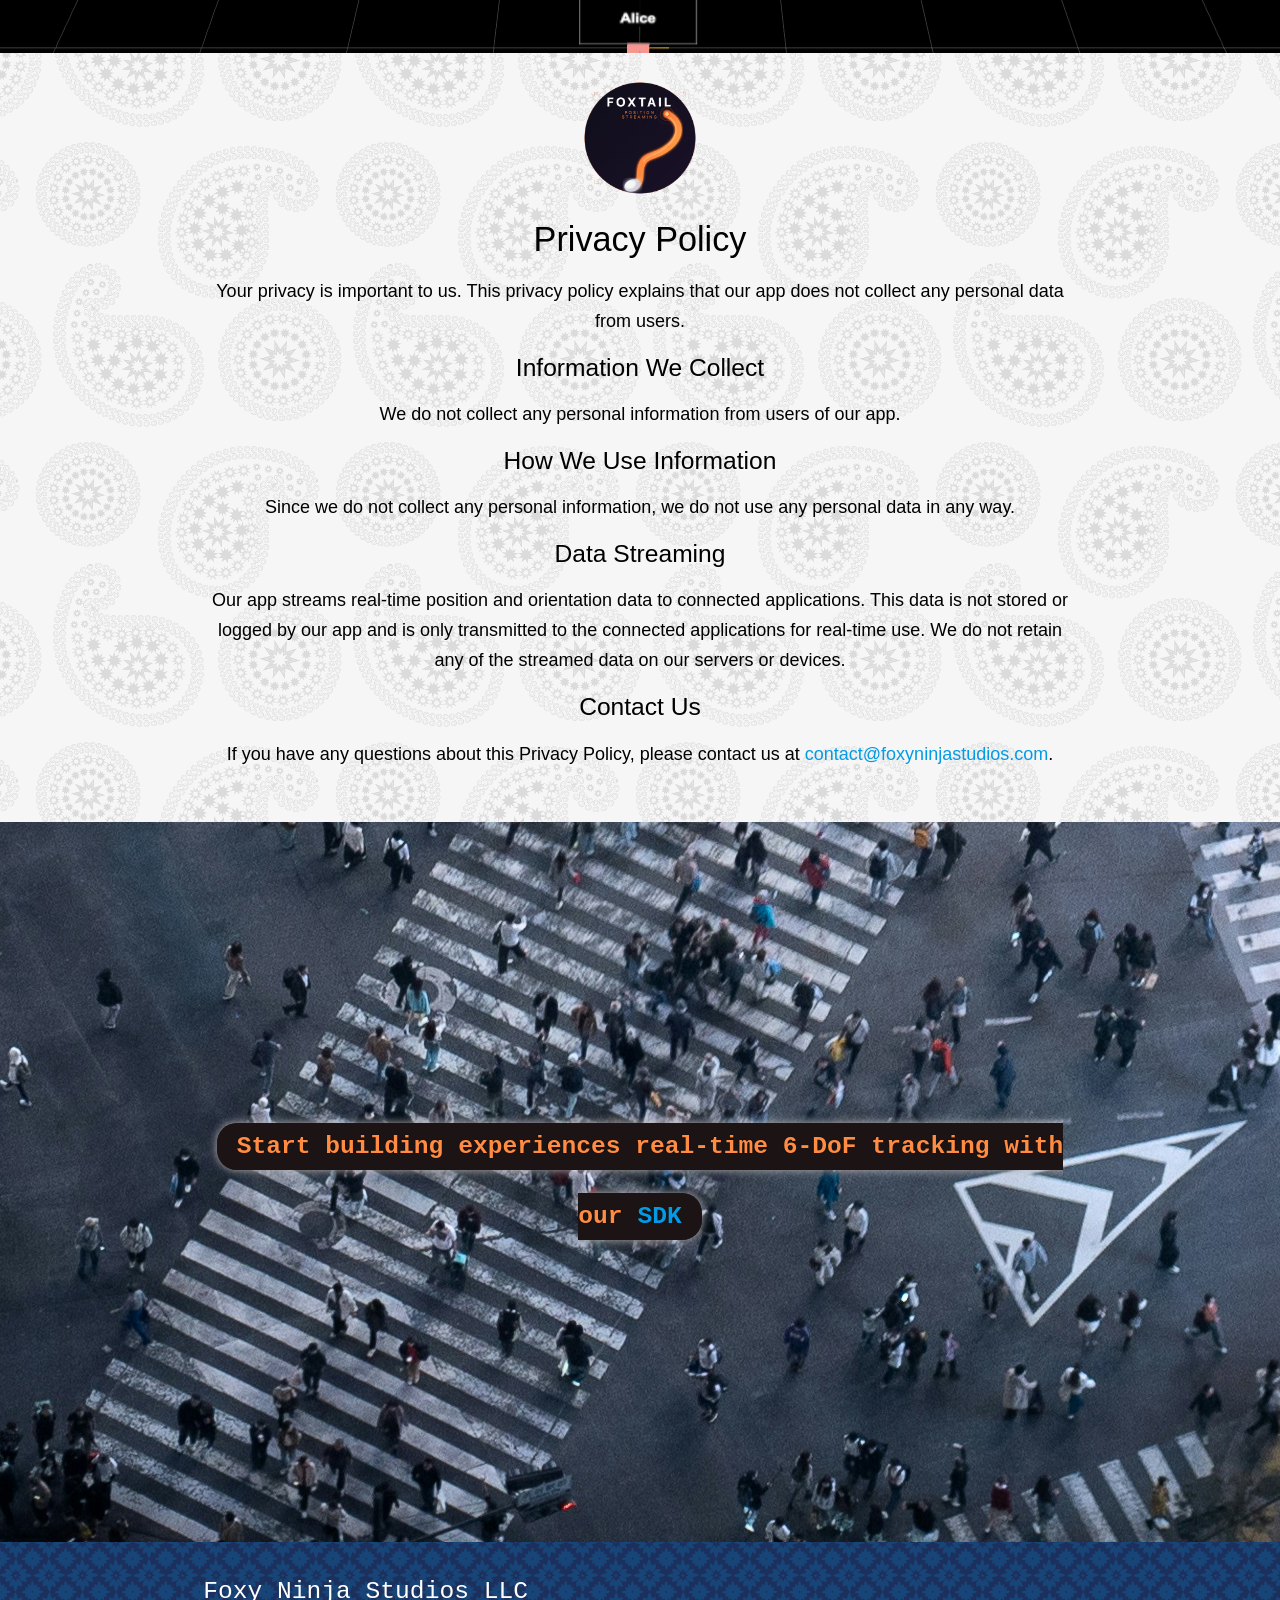
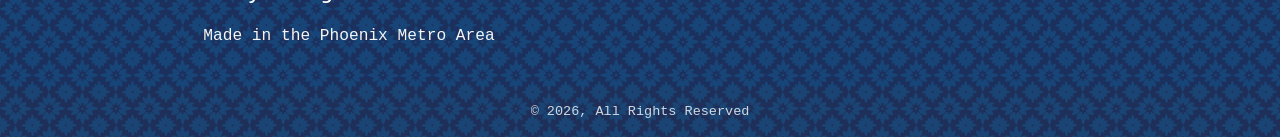
==== commit 604564cd: "ac" ====
--- a/docs/index.html
+++ b/docs/index.html
@@ -165,7 +165,7 @@
       <div class="container">
         <div class="row center">
           <h5 class="header col s12 light">
-            <span class="feature">Visualize your users live in your 3D engine</span>
+            <span class="feature">Visualize users live in your 3D engine</span>
           </h5>
         </div>
       </div>
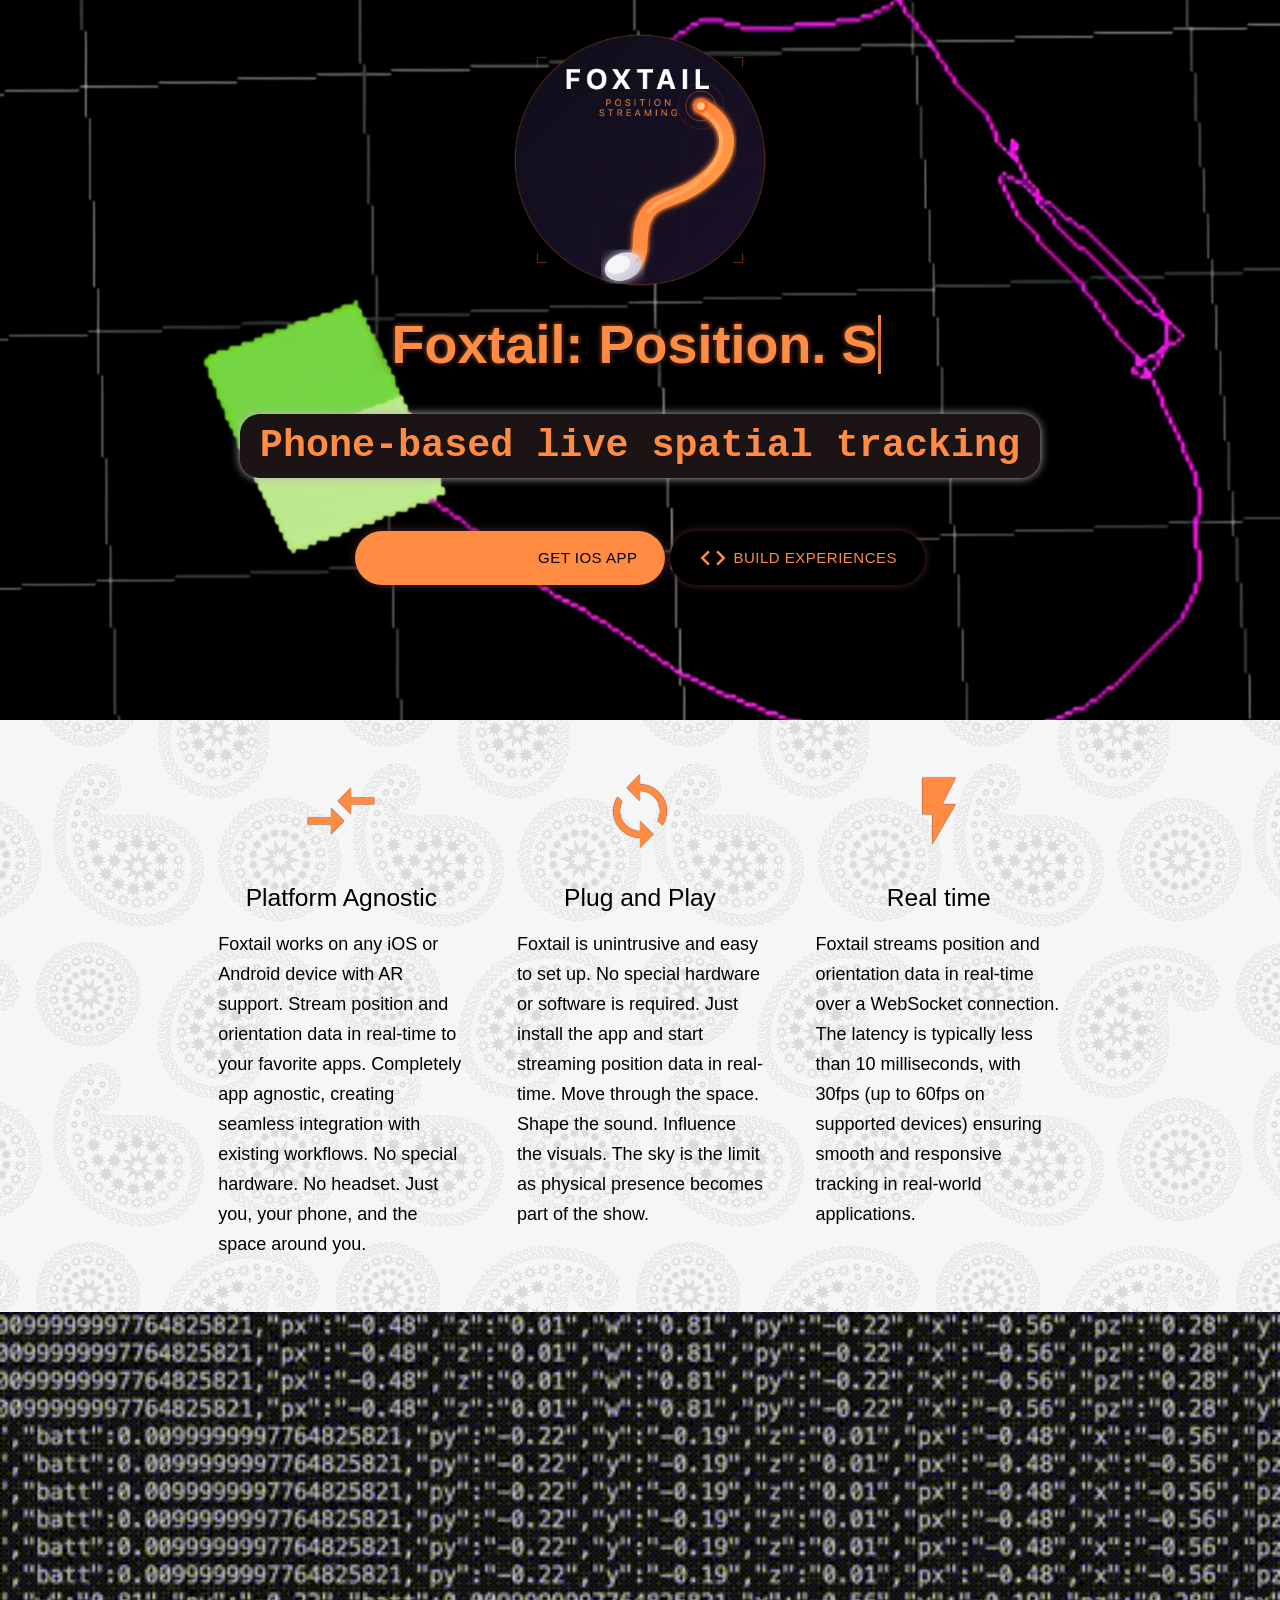
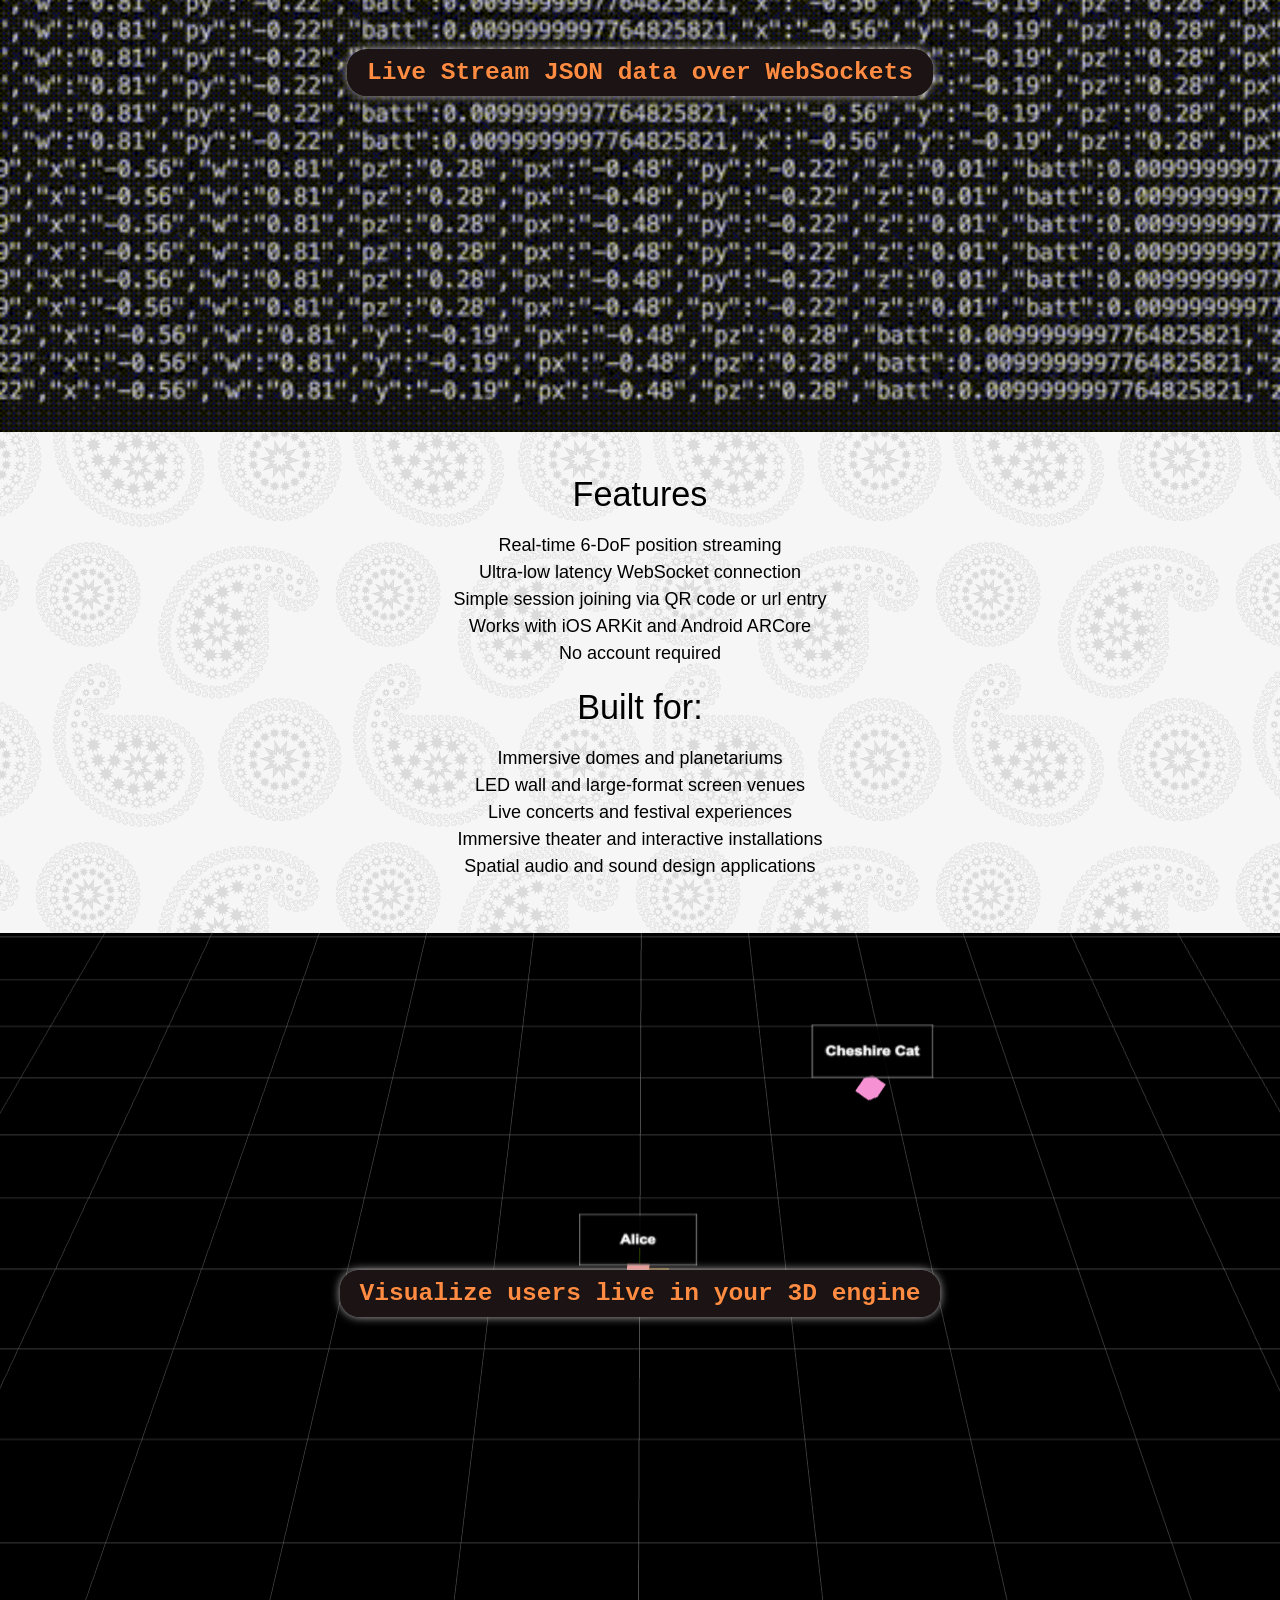
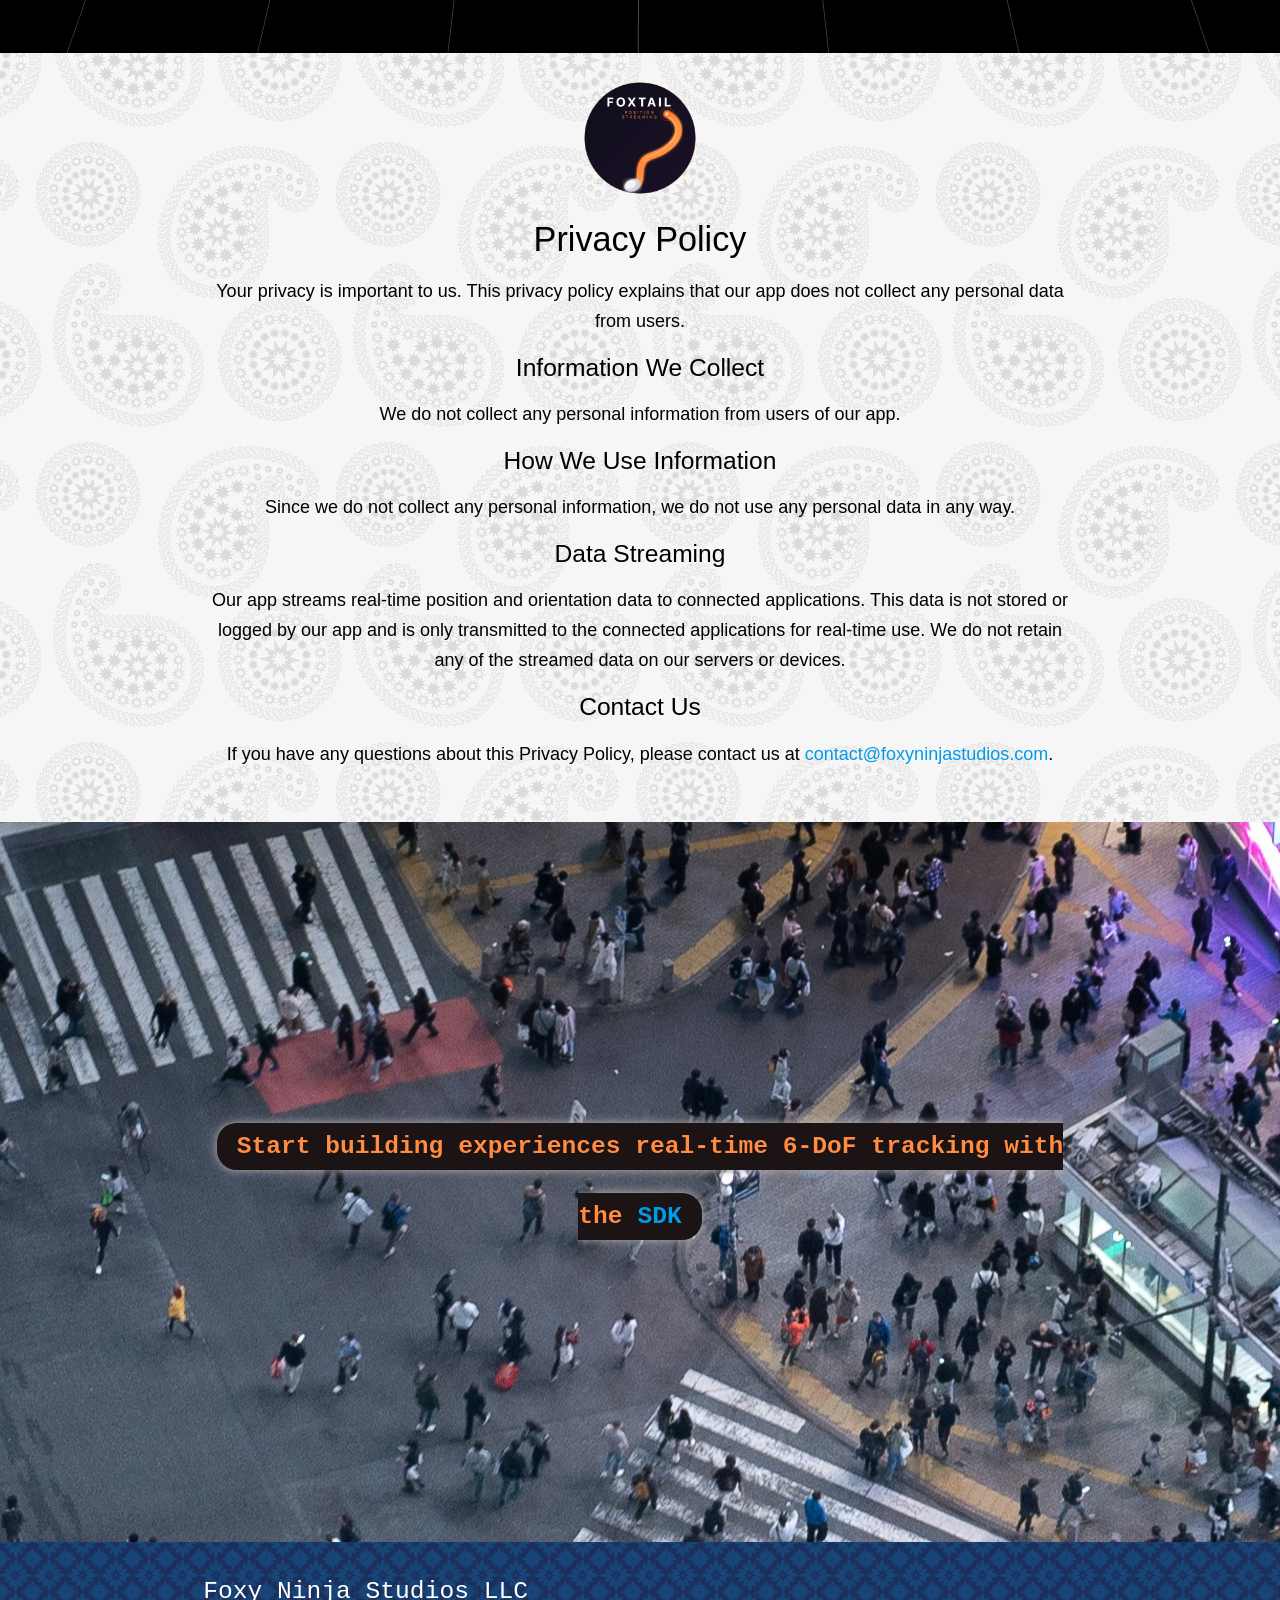
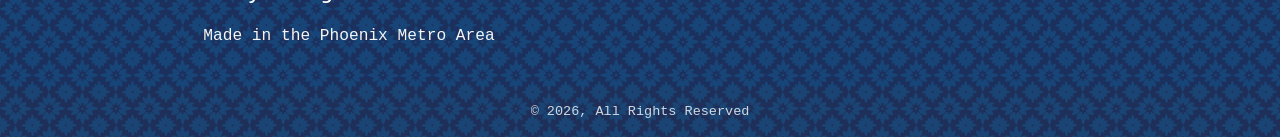
==== commit 97f06307: "ac" ====
--- a/docs/index.html
+++ b/docs/index.html
@@ -207,7 +207,7 @@
       <div class="container">
         <div class="row center">
           <h5 class="header col s12 light">
-            <span class="feature">Start building experiences real-time 6-DoF tracking with our <a
+            <span class="feature">Start building experiences real-time 6-DoF tracking with the <a
                 href='https://github.com/FoxyNinjaStudios/foxtail-sdk' target="_blank">SDK</a></span>
           </h5>
         </div>
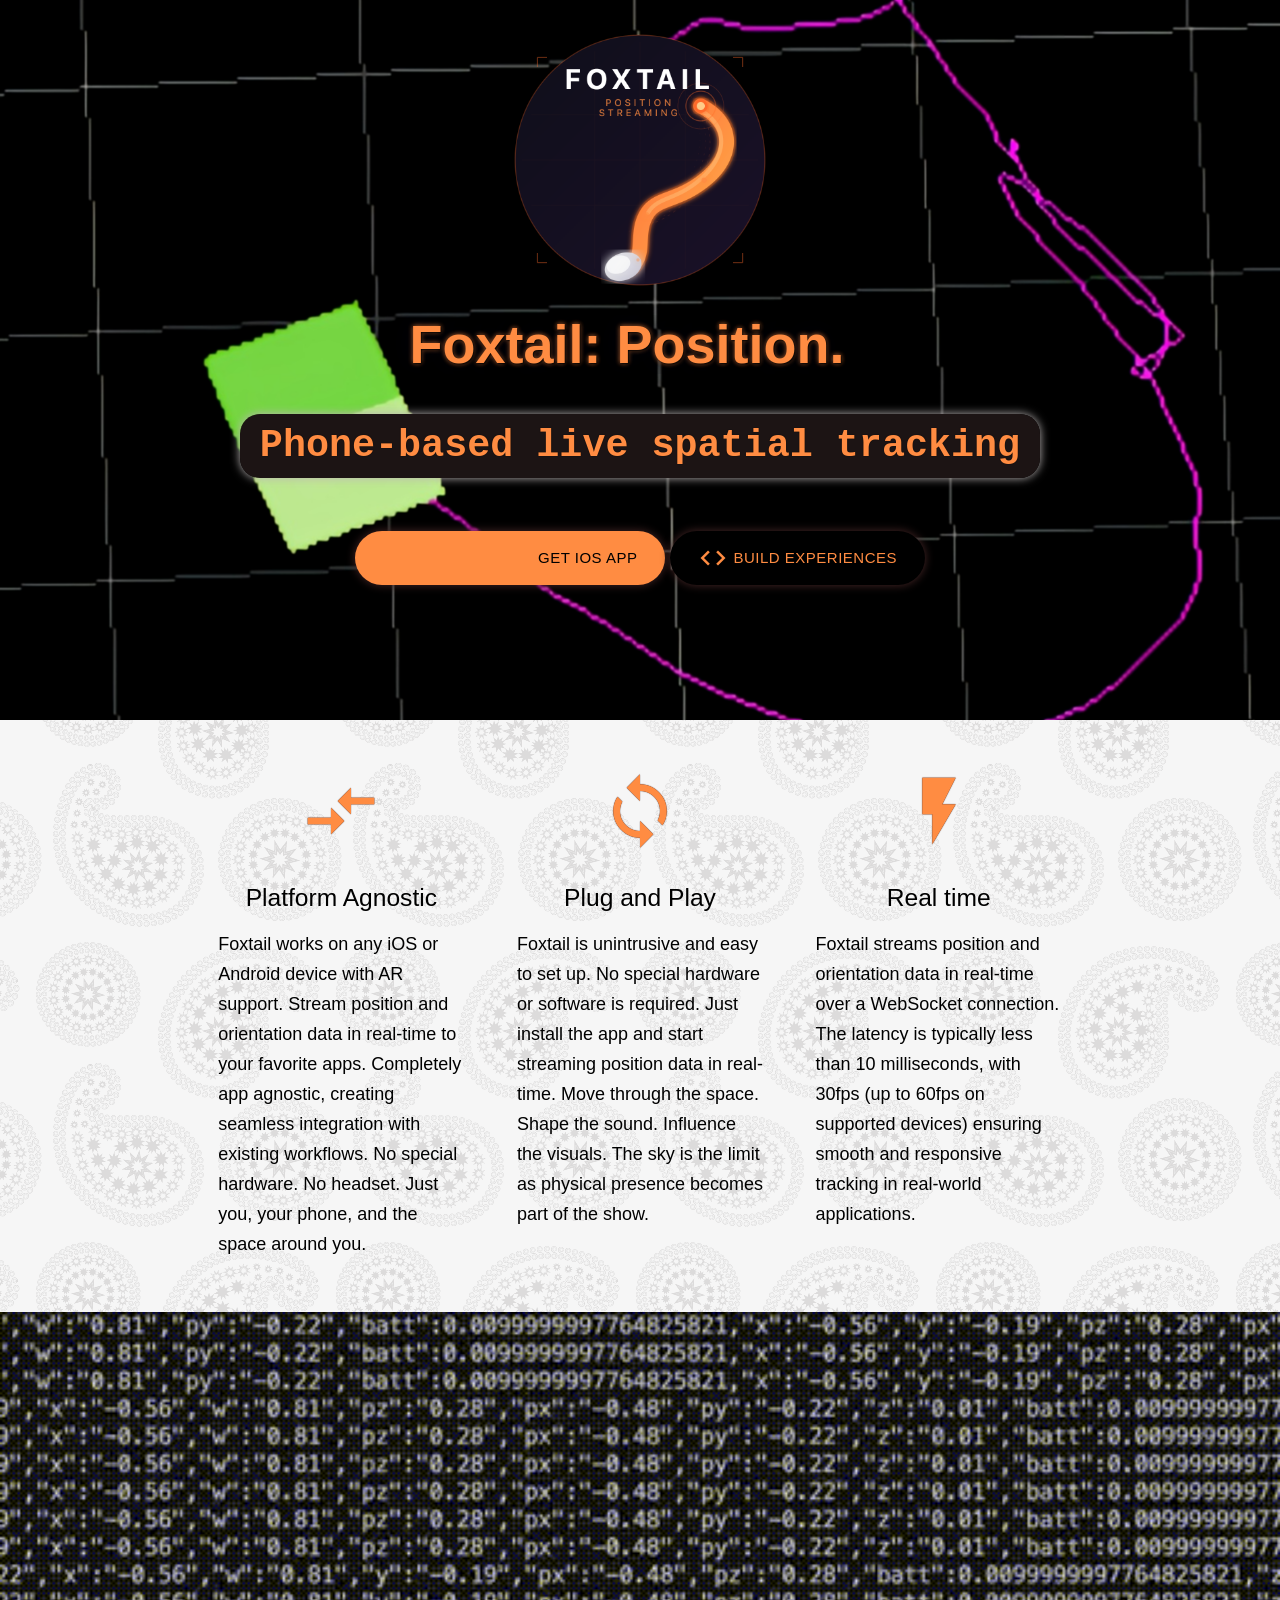
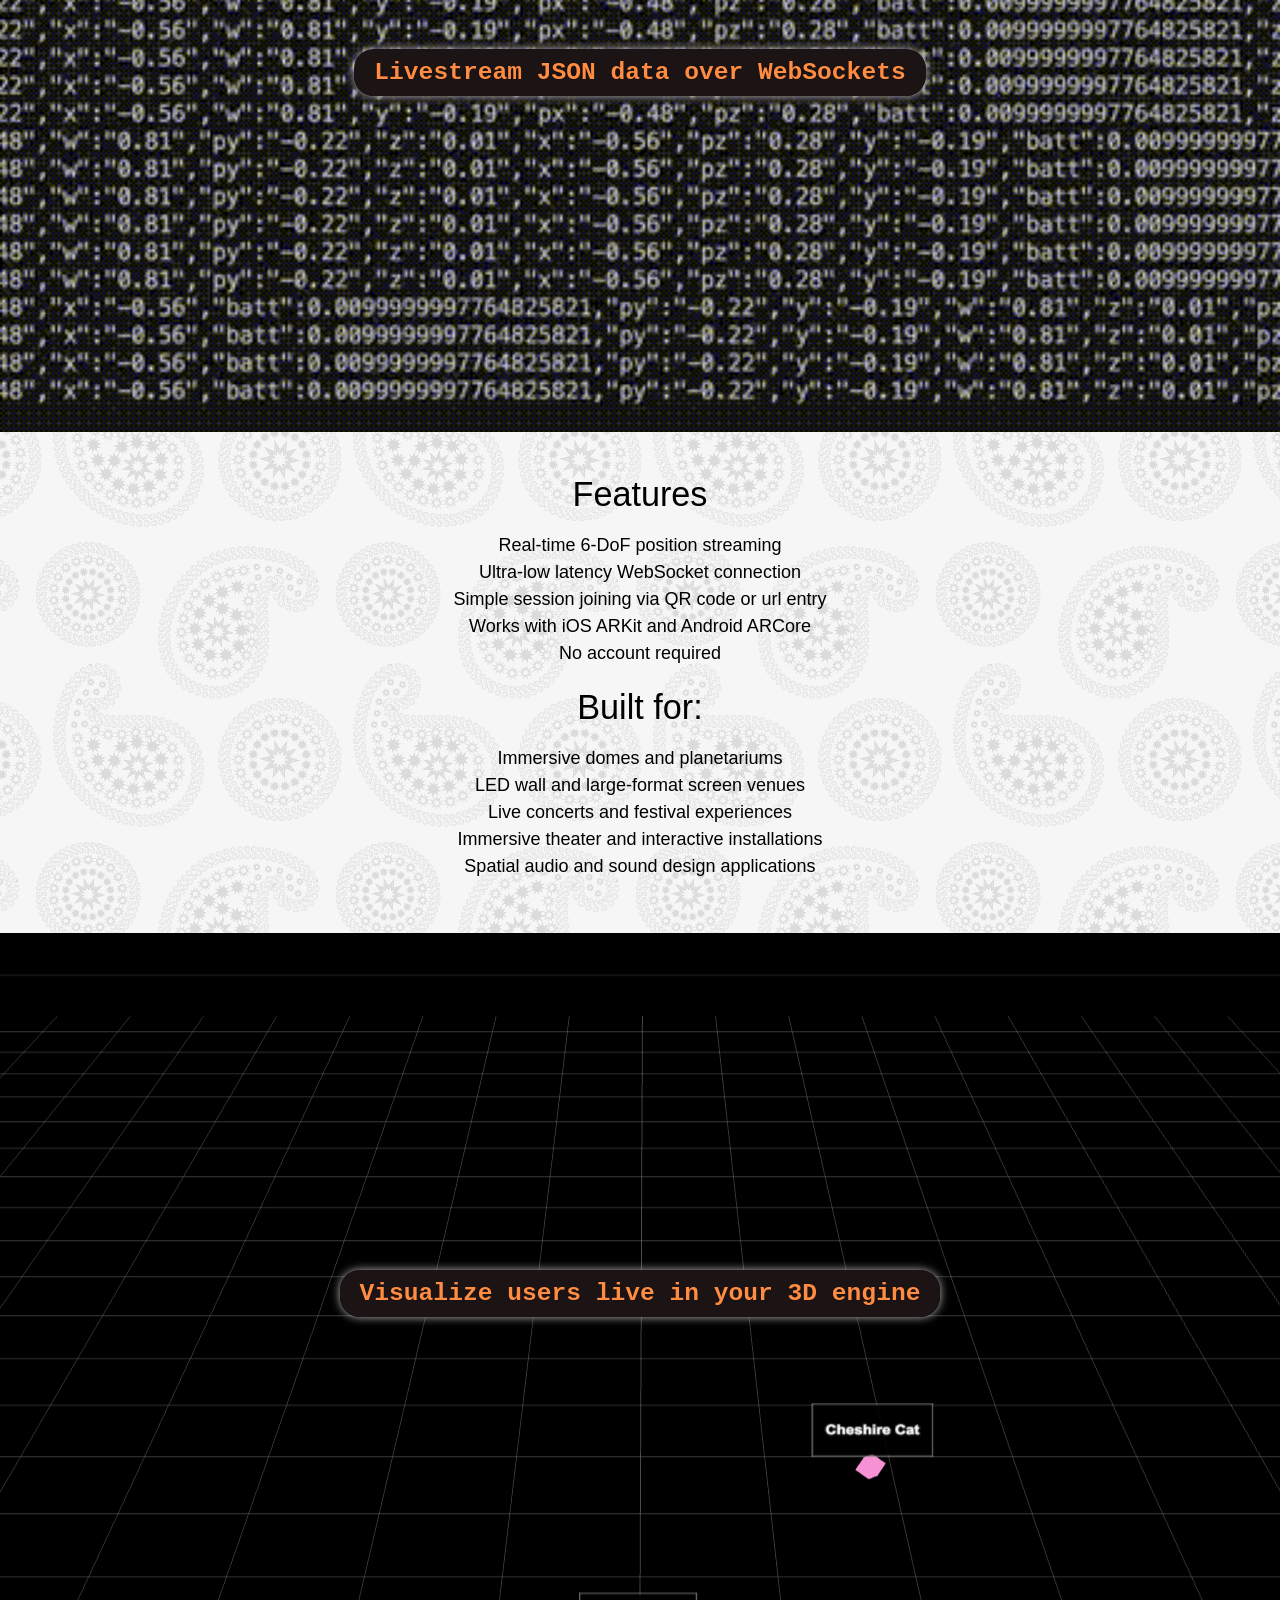
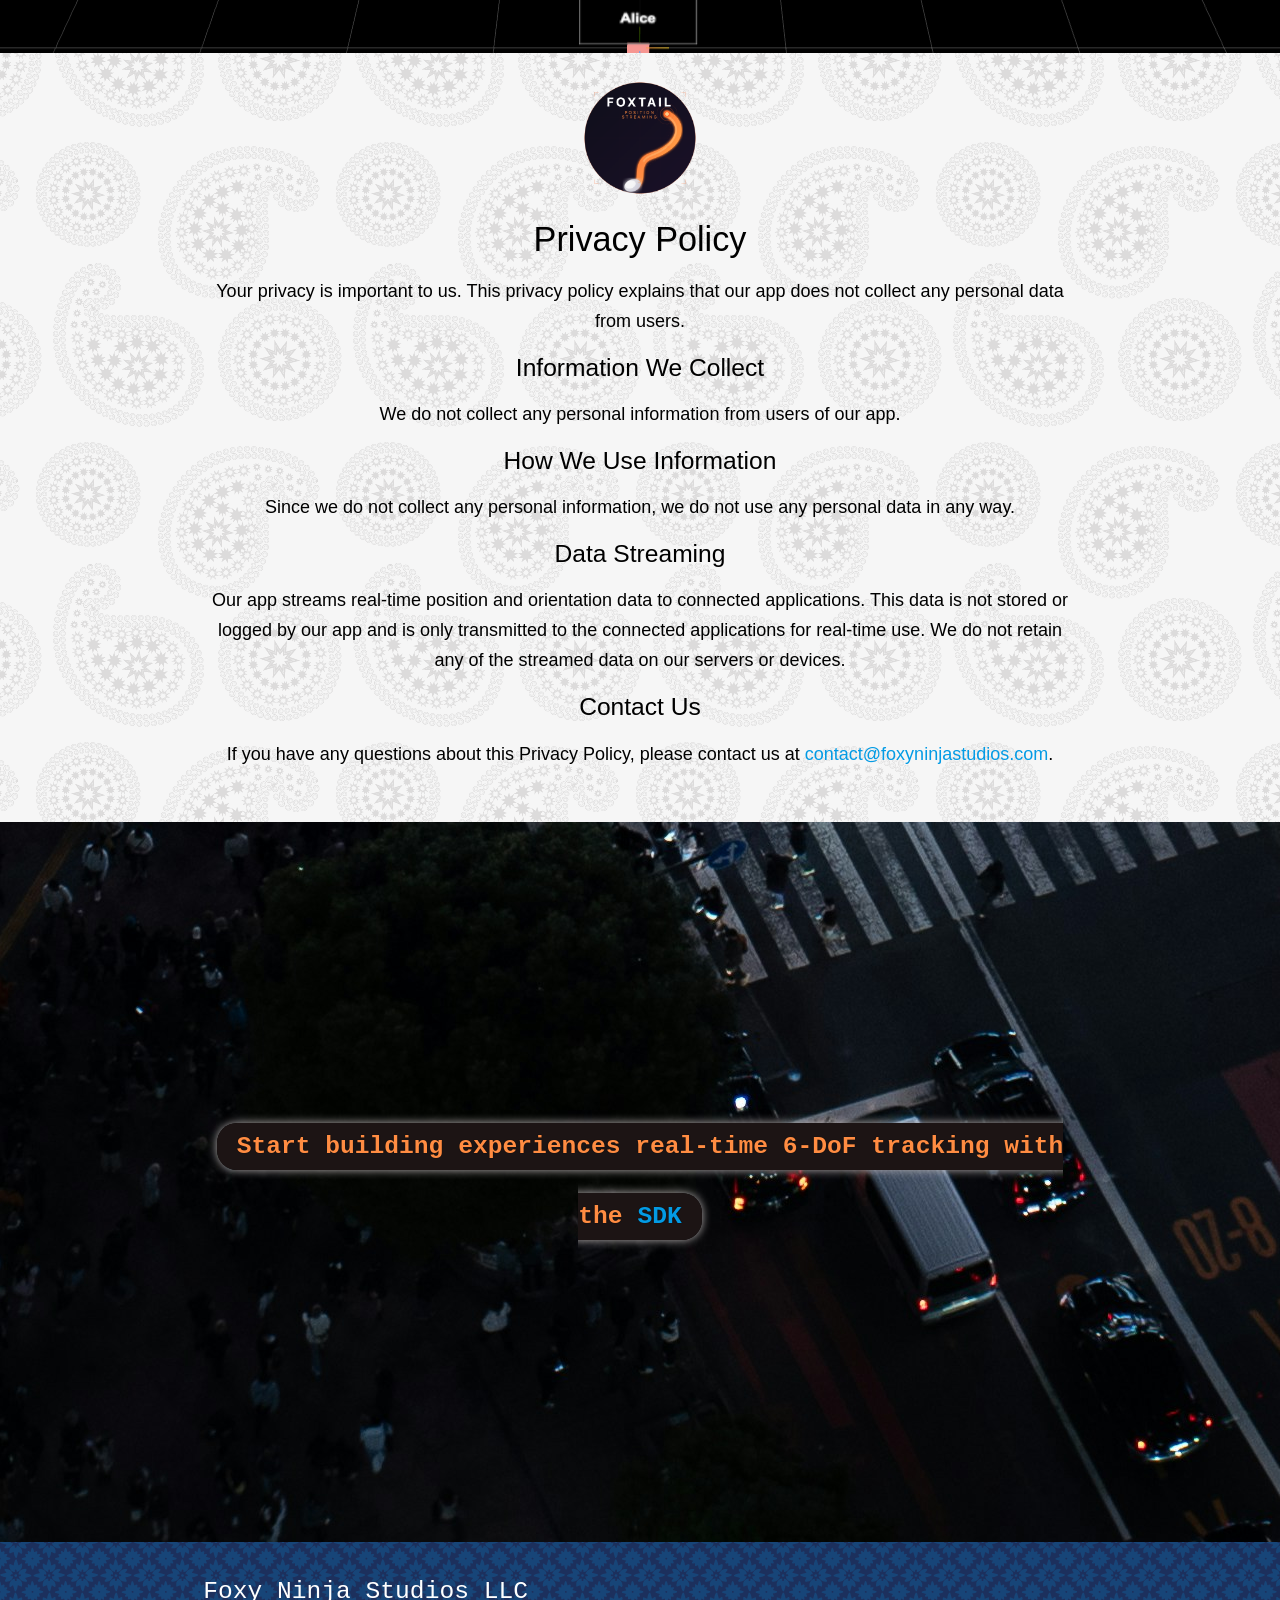
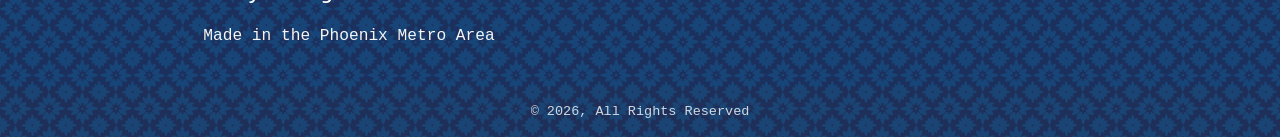
==== commit ae294c24: "ac" ====
--- a/docs/index.html
+++ b/docs/index.html
@@ -117,7 +117,7 @@
       <div class="container">
         <div class="row center">
           <h5 class="header col s12 light">
-            <span class="feature">Live Stream JSON data over WebSockets</span>
+            <span class="feature">Livestream JSON data over WebSockets</span>
           </h5>
         </div>
       </div>
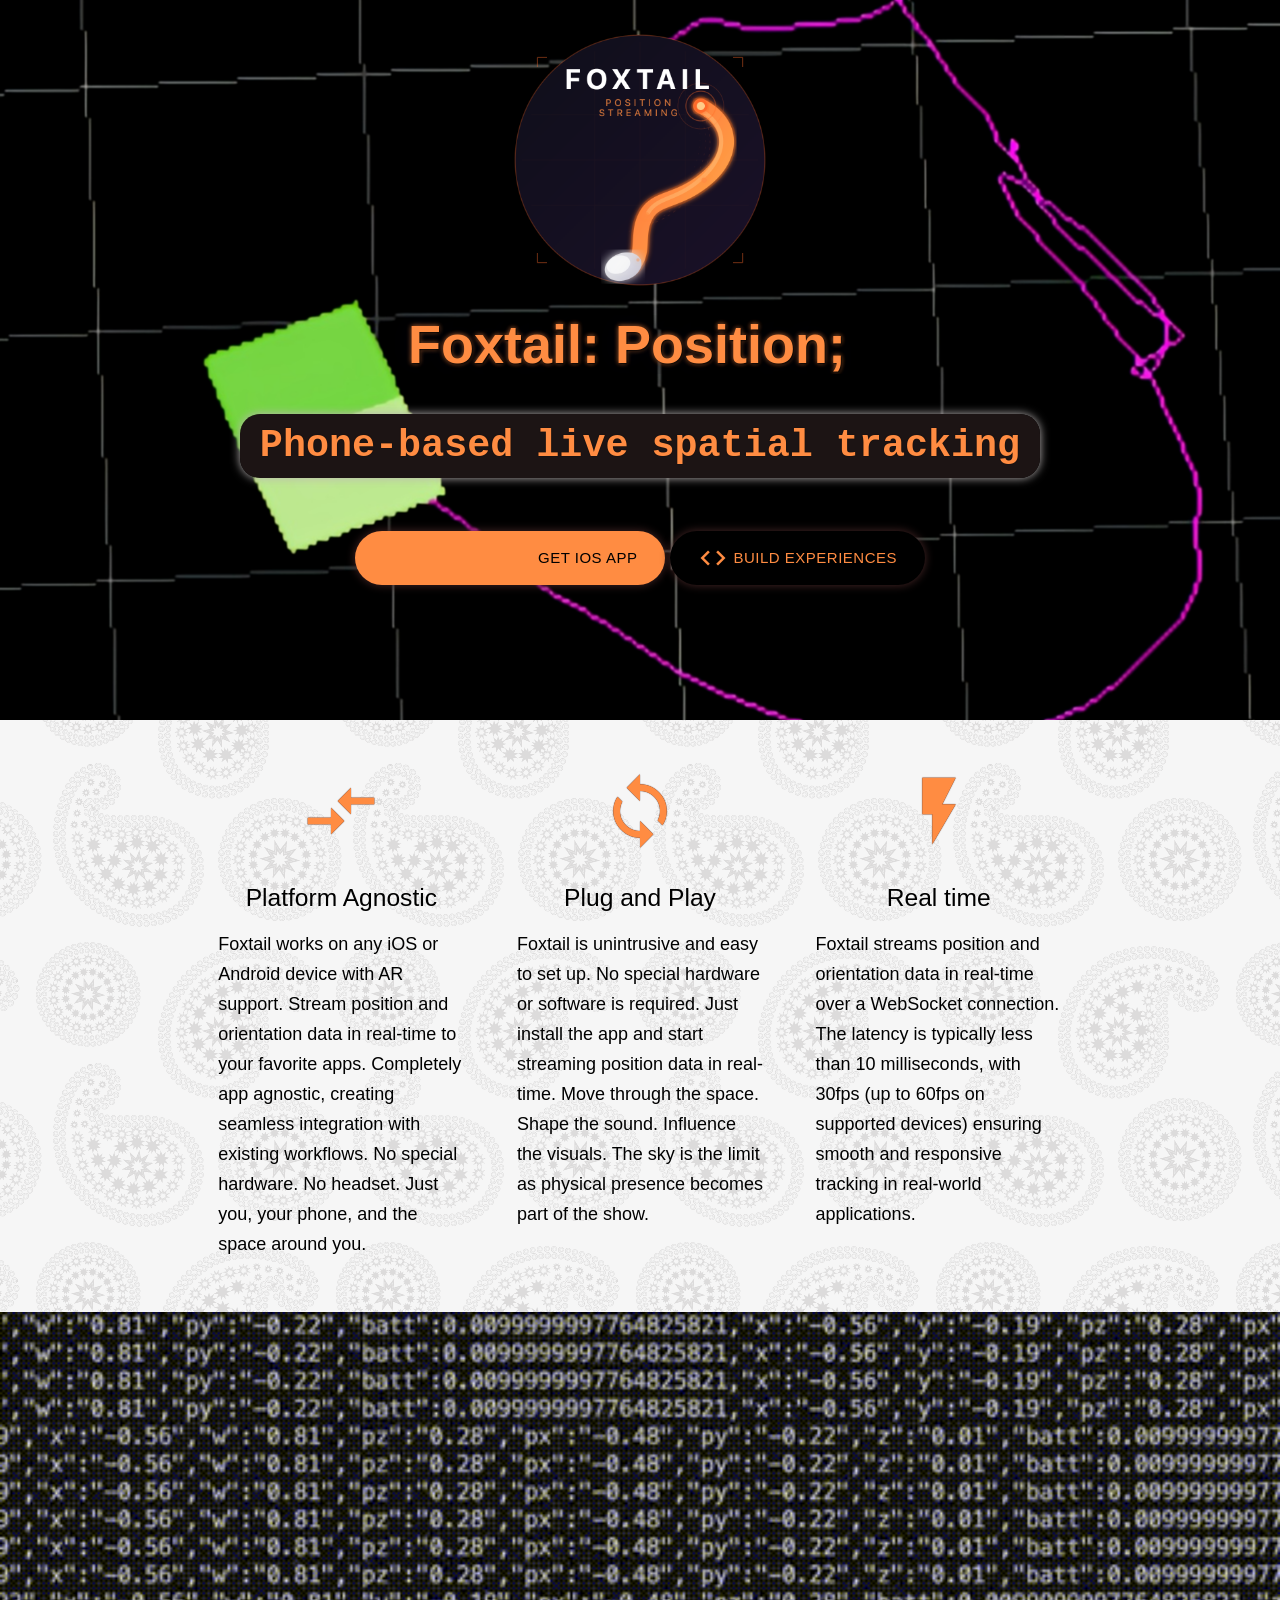
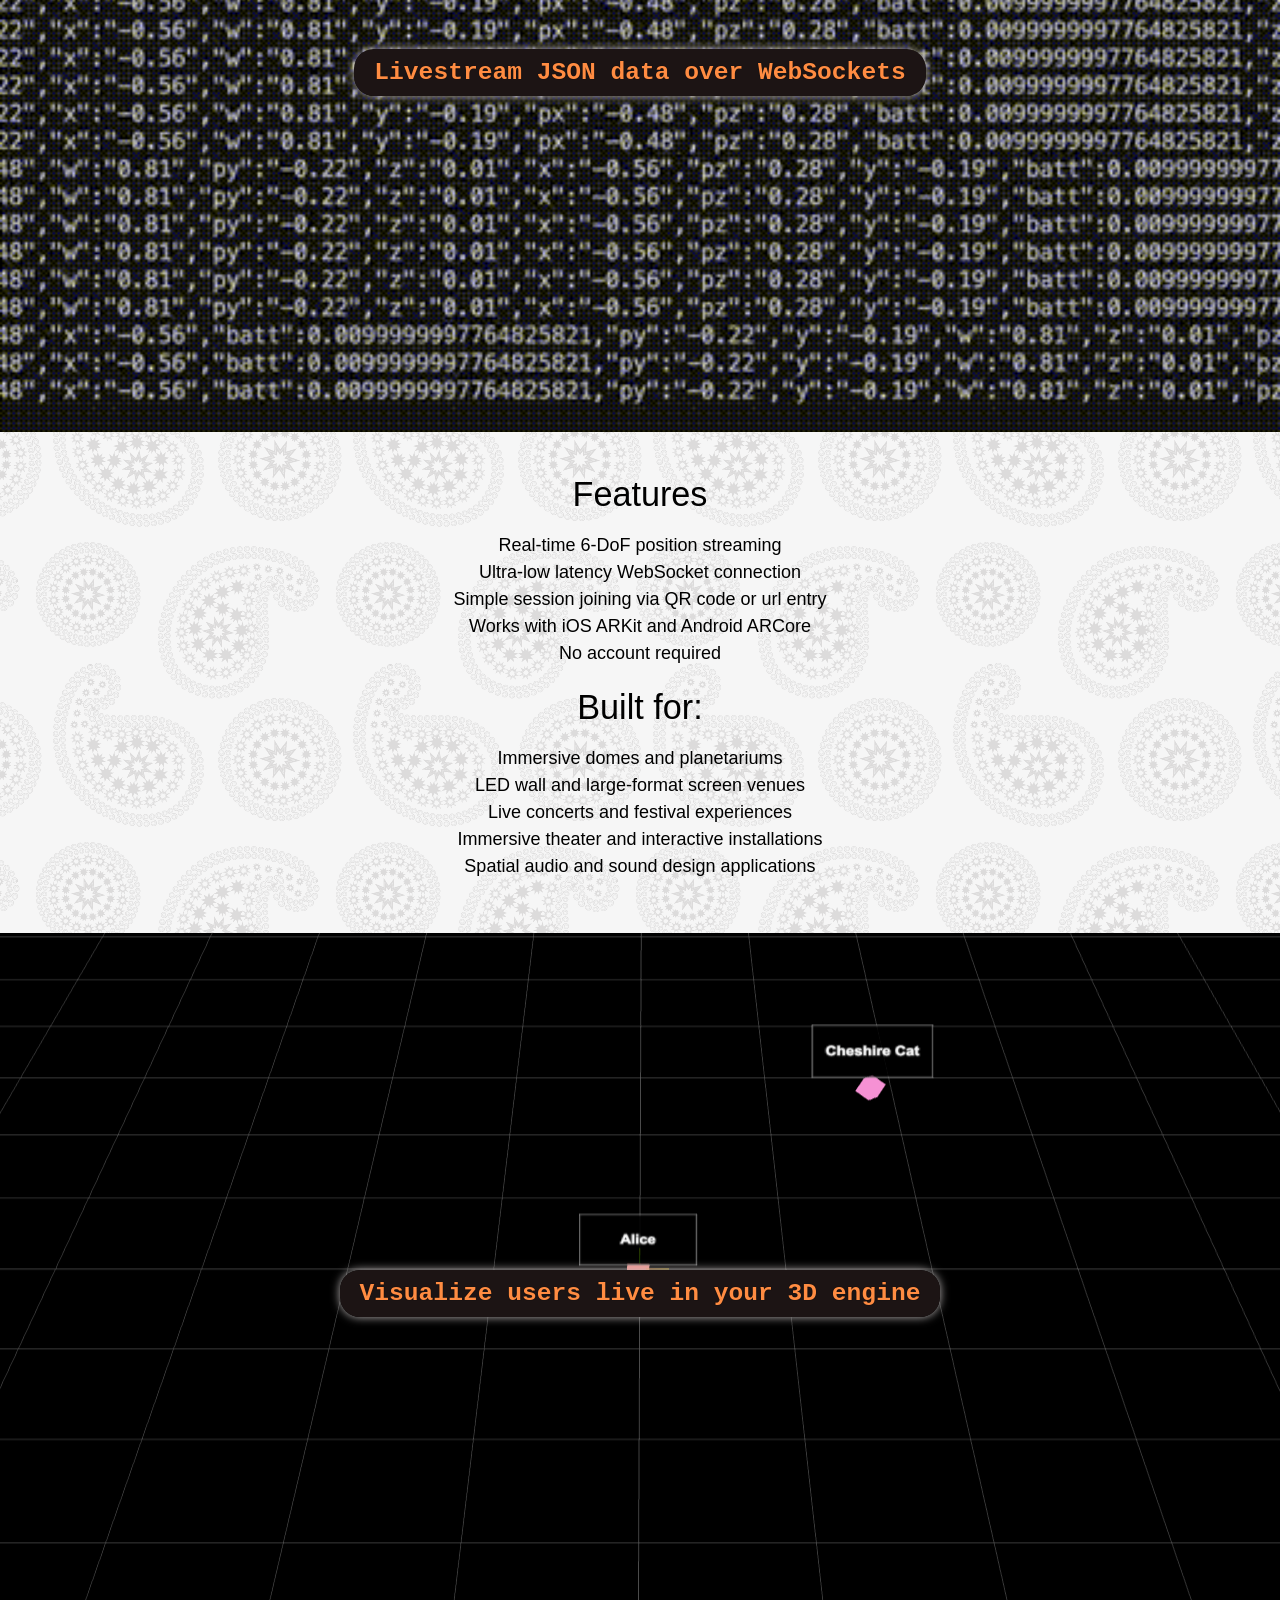
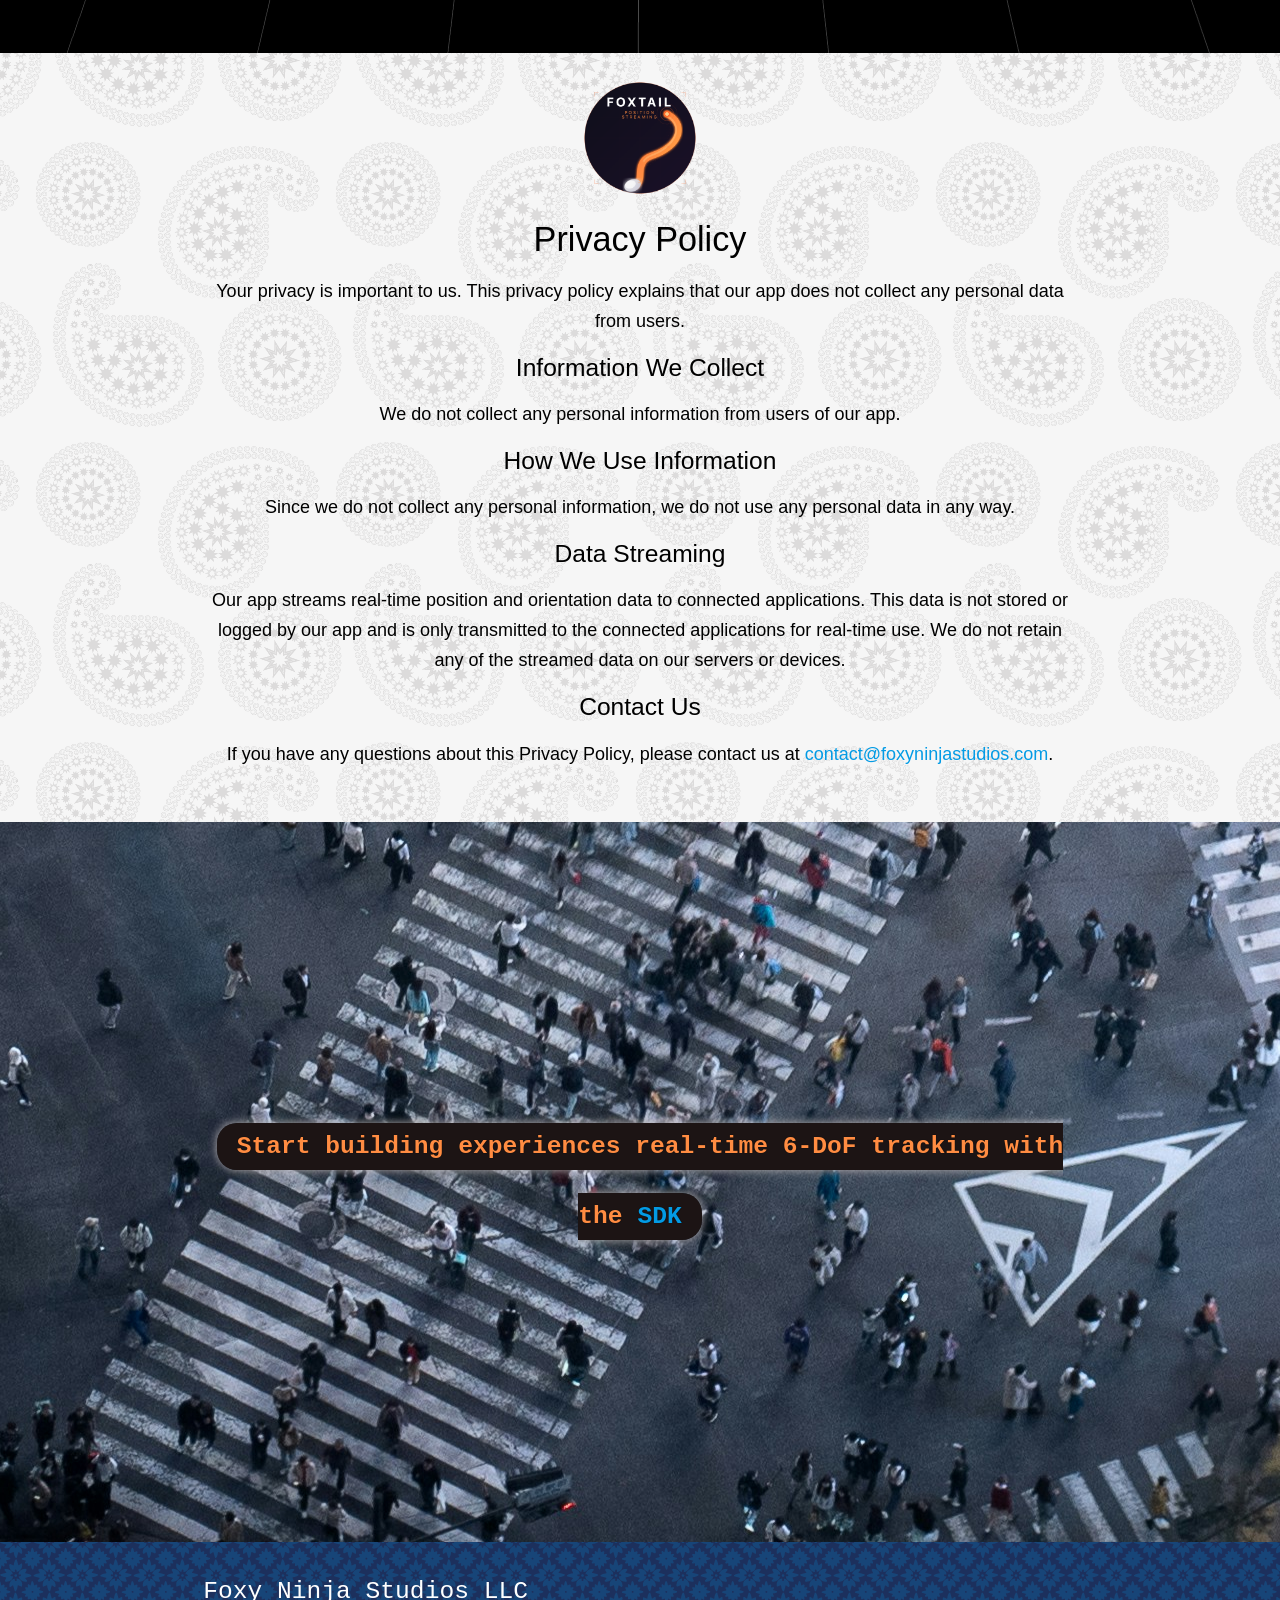
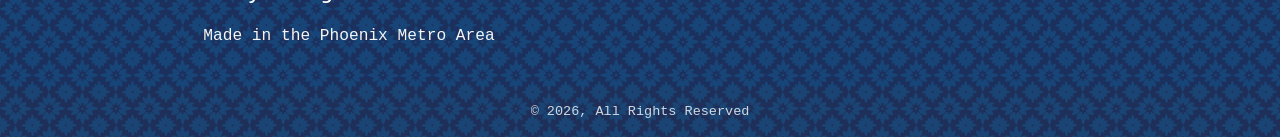
==== commit fbf26d27: "ac" ====
--- a/docs/index.html
+++ b/docs/index.html
@@ -38,7 +38,7 @@
       <div class="container">
         <div class="icon" style="height:30vh;width:30vh"></div>
         <h1 class="header center teal-text text-lighten-2 typewriter" style="color: #ff8c42!important;">Foxtail:
-          Position. <span class="alternate-word" id="alternateWord">Tracked.</span>
+          Position; <span class="alternate-word" id="alternateWord">Tracked.</span>
         </h1>
         <div class="row center">
           <h5 class="header col s12 light hidesmall" style="font-size: 3vw!important;"><span class="feature">
